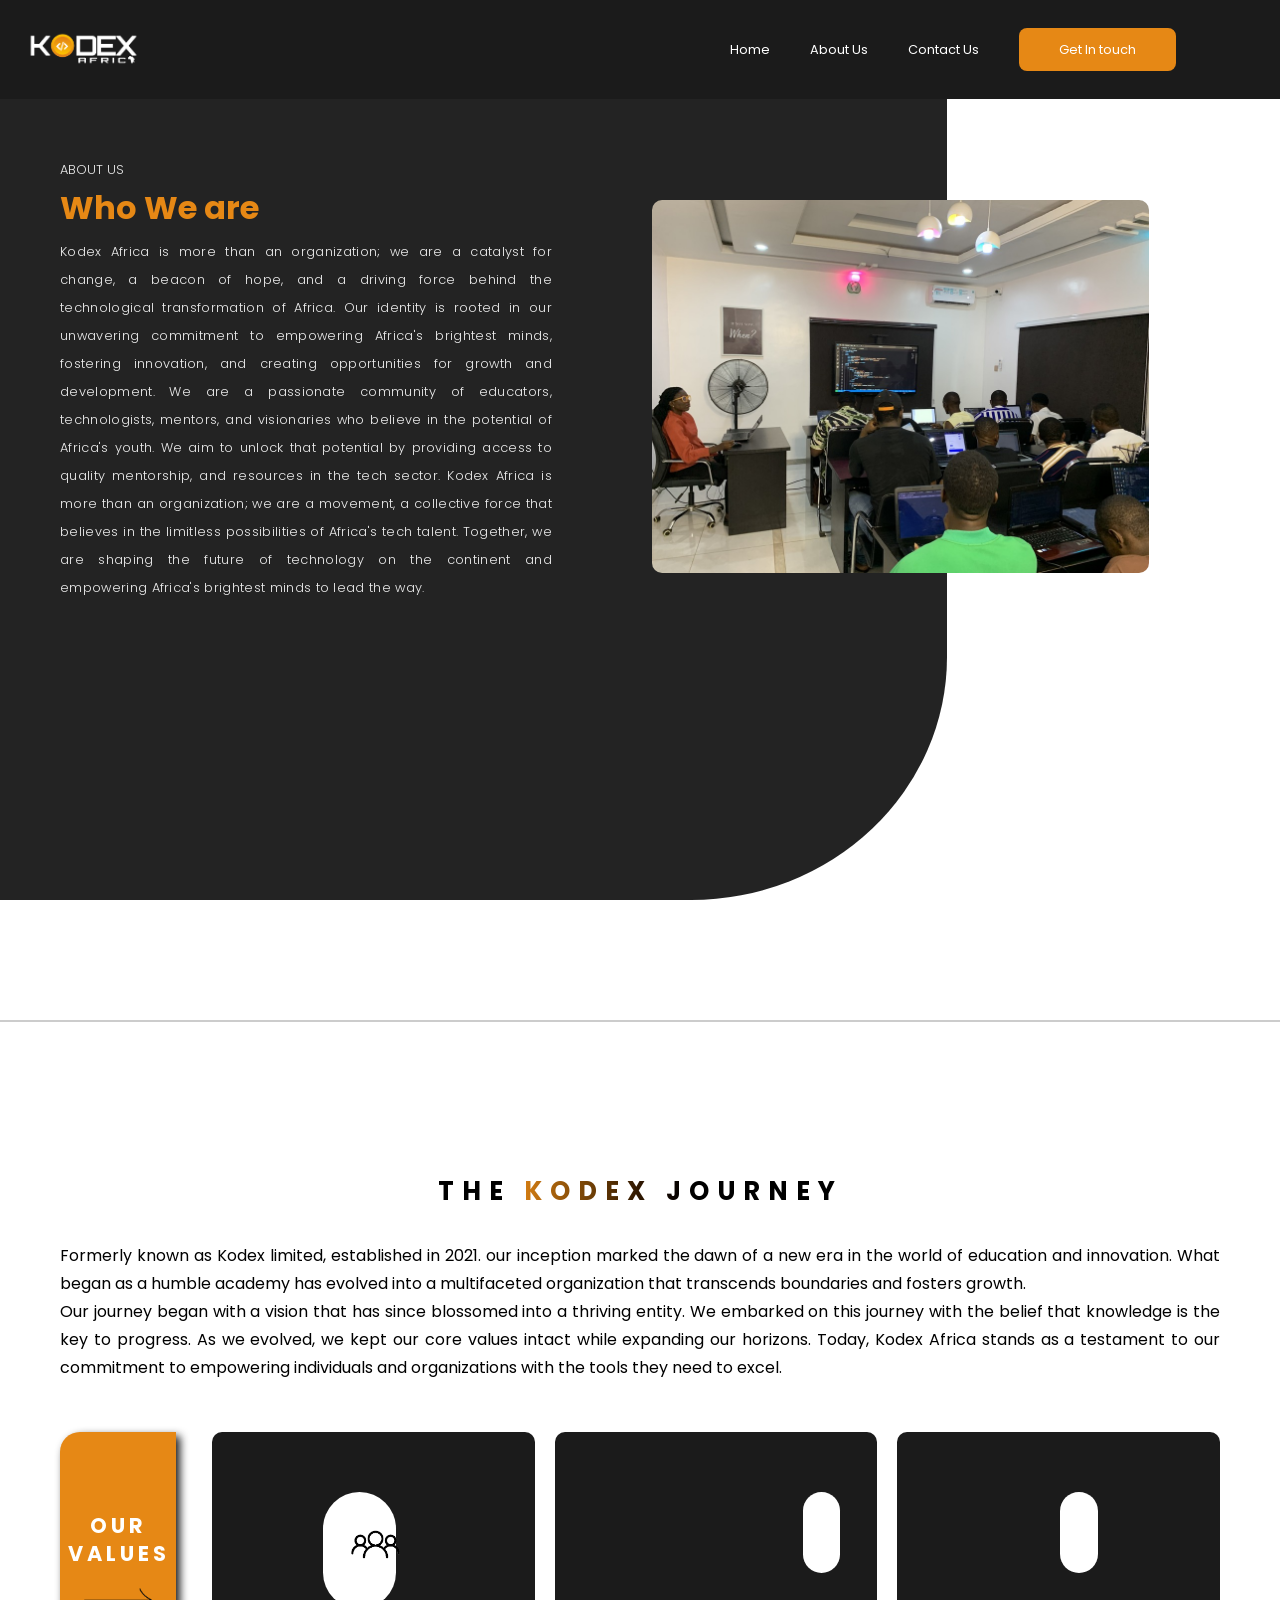
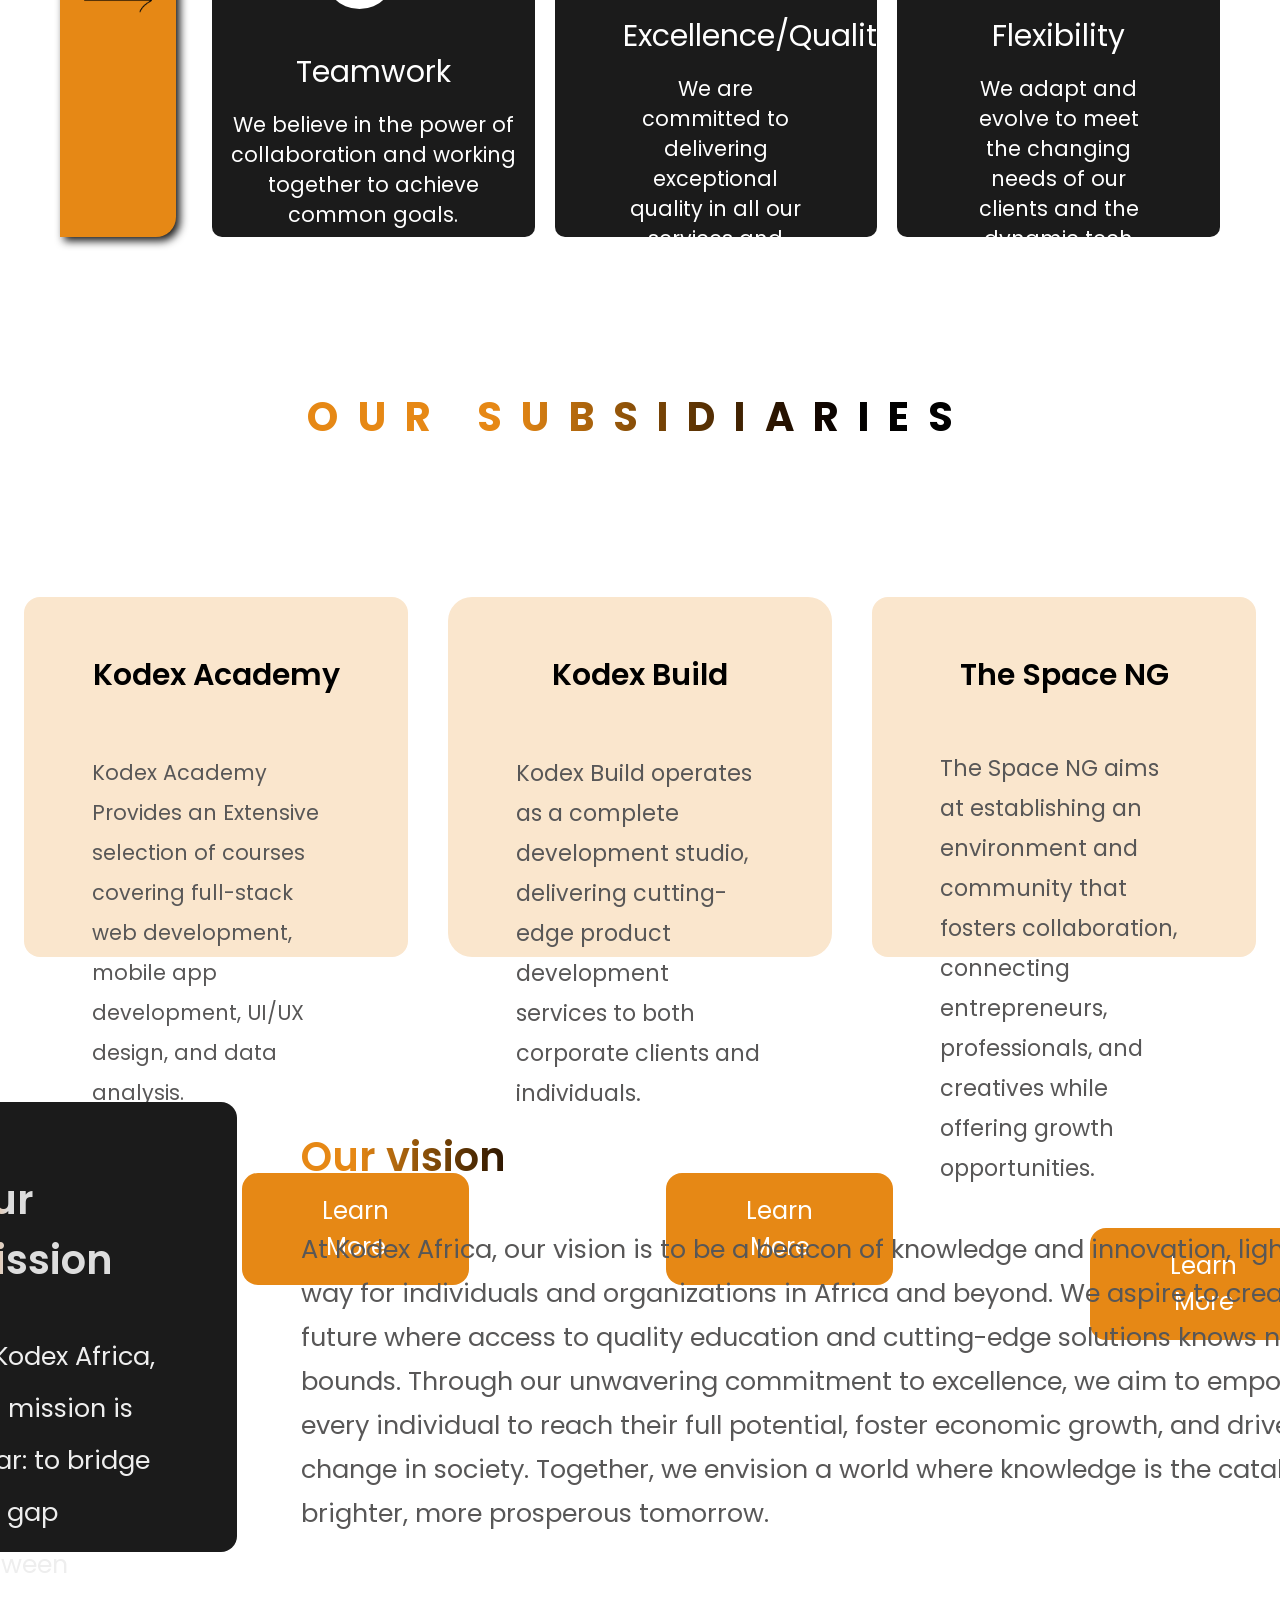
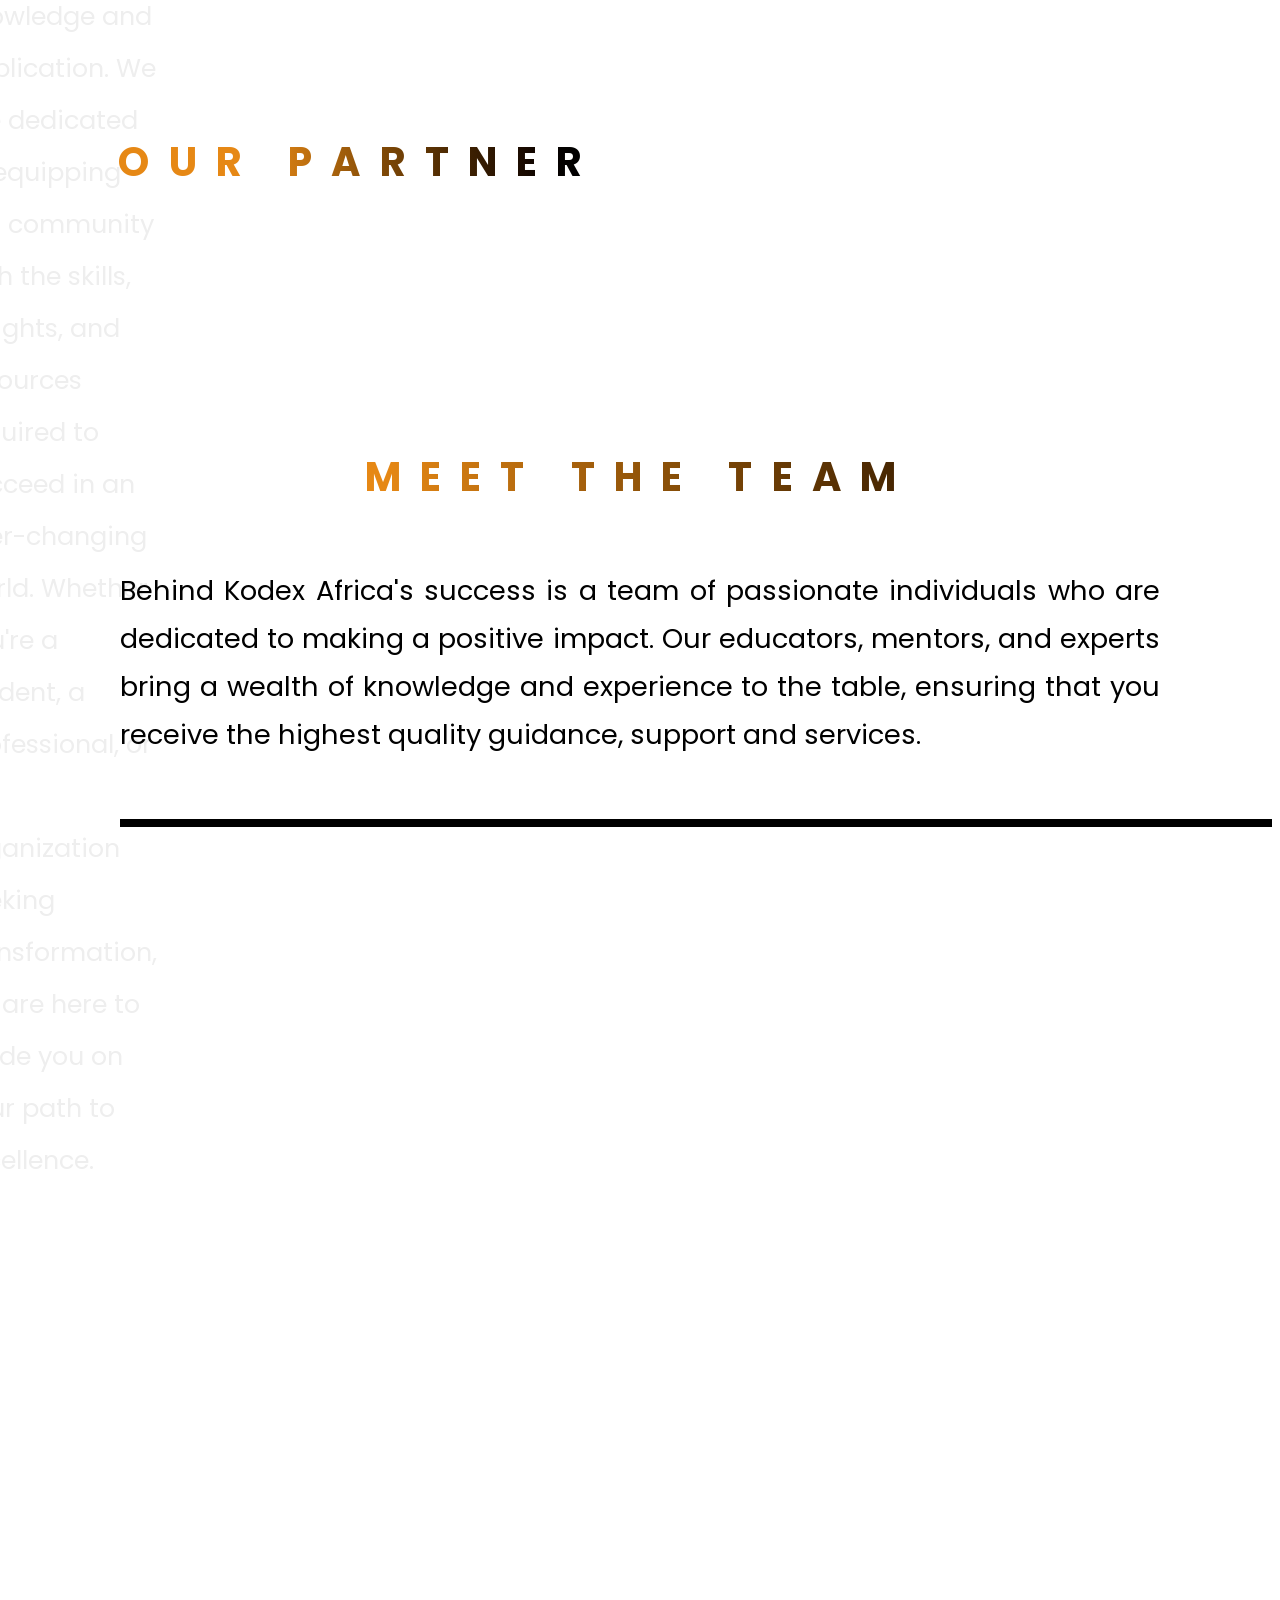
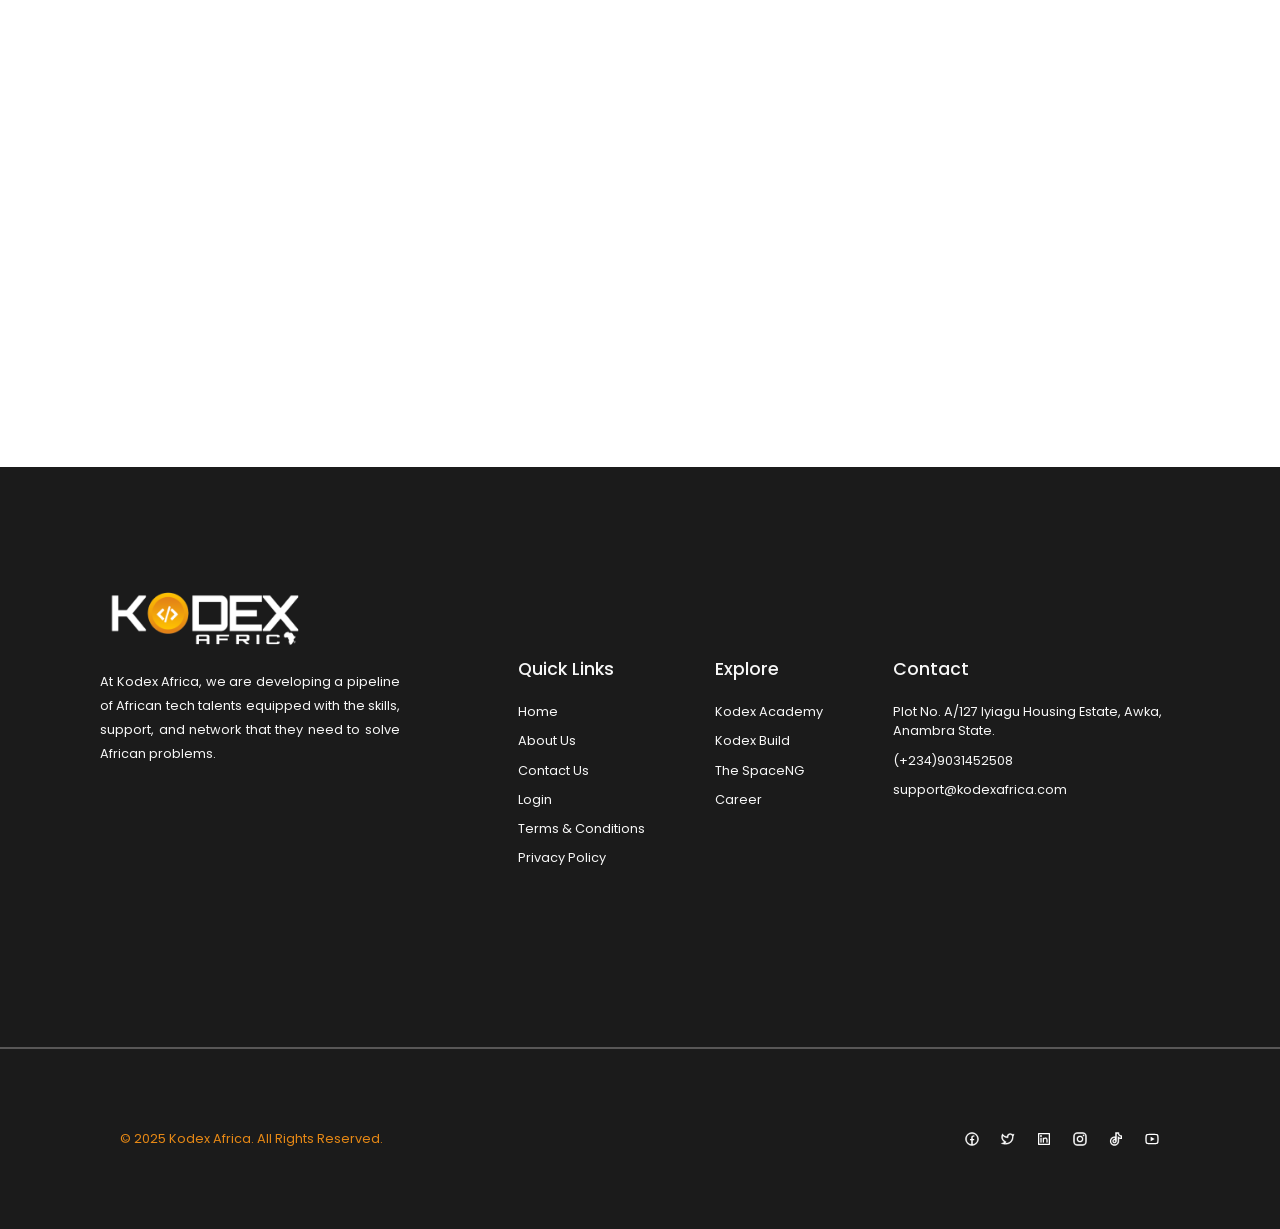
==== src/Aboutus.html @ 0170c1be "updated home page" ====
<!DOCTYPE html>
<html lang="en">
<head>
    <meta charset="UTF-8">
    <meta name="viewport" content="width=device-width, initial-scale=1.0">
    <title>Kodex Africa</title>
     <link href="./output.css" rel="stylesheet" />
    <link
      rel="shortcut icon"
      href="/src/img/kodexafricaLogo2.png"
      type="image/x-icon" />

        <link rel="stylesheet" href="https://unpkg.com/aos@next/dist/aos.css" />
</head>
<body class="m-0  p-0 box-border overflow-x-hidden sm:m-0  sm:p-0 sm:box-border sm:overflow-x-hidden">
      <header class="bg-[#1b1b1b]  w-full py-4  left-0 z-1000 fixed top-0 sm:bg-[#1b1b1b] sm:w-full sm:py-5   sm:fixed sm:top-0 sm:left-0 sm:z-1000">
      <nav class="flex justify-between items-center py-5 px-5 sm:flex sm:justify-between sm:px-6 sm:py-2 sm:items-center">
        <div>
          <a href="input.html">
            <img class=" w-[120px] !sm:w-[200px]" src="/src/img/kodexafricaLogo.png.png" alt="" />
          </a>
        </div>

         <div class="[filter:invert(100%)] sm:hidden">
            <img class="w-10" src="/src/img/align-justify.svg" alt="">
         </div>


        <div
          class="hidden sm:flex sm:justify-center sm:items-center sm:gap-10 sm:text-[0.8rem] sm:text-[#ffffff] sm:px-20 sm:font-Poppins">
          <a href="index.html">Home</a>
          <a href="Aboutus.html">About Us</a>
          <a href="Contactus.html">Contact Us</a>

          <div>
            <a href="#">
              <button class="hover:cursor-pointer hover:bg-[#1b1b1b] sm:border-none sm:px-10 sm:py-3 sm:rounded-[8px] sm:bg-[#e68815]">
                Get In touch
              </button>
            </a>
          </div>
        </div>
      </nav>
    </header>


    <main class="relative bg-[#1b1b1bf5]  w-full h-[92vh]  mt-[300px] sm:mt-0 sm:flex-none sm:w-[74%] sm:h-[100vh] rounded-br-[23%]  sm:bg-[#1b1b1bf5] sm:rounded-br-[27%] sm:relative">

      
            <div class=" absolute top-35 px-3 sm:px-15 sm:absolute sm:top-40 sm:bg-none sm:max-w-none sm:rounded-br-none">
                <div class="">
                    <h4 class="font-Poppins text-[0.8rem] font-light text-[#EEEEEE] sm:font-Poppins sm:text-[0.8rem] sm:text-[#EEEEEE]">ABOUT US</h4>
                </div>

                <div class="sm:mt-2">
                    <h2 class="font-Poppins  text-2xl font-bold text-[#E68815] sm:font-Poppins sm:text-[2rem] sm:font-bold sm:text-[#E68815]">Who We are</h2>
                </div>

                <div class="mt-5 pr-2  sm:mt-2 leading-6 w-0 sm:leading-7 sm:w-[500px]">
                    <p class="font-Poppins sm:tracking-wide text-[#EEEEEE]  font-light text-[0.8rem] sm:font-Poppins sm:text-[#EEEEEE] sm:text-justify sm:text-[0.8rem]">Kodex Africa is more than an organization; we are a catalyst for change, a beacon of hope, and a driving force behind the technological transformation of Africa. Our identity is rooted in our unwavering commitment to empowering Africa's brightest minds, fostering innovation, and creating opportunities for growth and development. We are a passionate community of educators, technologists, mentors, and visionaries who believe in the potential of Africa's youth. We aim to unlock that potential by providing access to quality mentorship, and resources in the tech sector. Kodex Africa is more than an organization; we are a movement, a collective force that believes in the limitless possibilities of Africa's tech talent. Together, we are shaping the future of technology on the continent and empowering Africa's brightest minds to lead the way.</p>
                </div>
            </div>

             <!-- <div "> -->
                <div class="relative px-3 bottom-[9rem] h-[35vh] w-[130%] sm:w-[55%] sm:h-[400px]    sm:mt-0 sm:absolute sm:left-[40rem] sm:top-50 ">
                    <img class=" rounded-3xl  sm:rounded-[10px] " src="/src/img/fourth_slide.jpeg.jpeg" alt="">
                </div>

             <!-- </div> -->
                
           
       

    </main>

    <div class="border-1 mt-12  border-[#CCCCCC] relative sm:border-1 sm:mt-30 sm:border-[#CCCCCC] sm:relative"></div>

    <div class="relative sm:relative">
        <div class="mt-5 sm:mt-[150px]">
            <h3 class="text-center text-[1rem] font-Poppins font-bold tracking-[0.4rem] bg-gradient-to-r from-[#000000] from-30% via-[#E68815] via-10% to-[#000000] bg-clip-text text-transparent to-55%  sm:text-center sm:text-[1.6rem] sm:font-Poppins sm:font-bold sm:tracking-[0.5rem] sm:bg-gradient-to-r sm:from-[#000000] sm:from-40% sm:via-[#E68815] sm:via-40% sm:to-[#000000] sm:to-55% sm:bg-clip-text sm:text-transparent">THE KODEX JOURNEY</h3>
        </div>

        <div class="mt-10 px-5 font-Poppins text-[0.85rem] leading-6 sm:font-Poppins sm:text-[1rem] sm:text-justify sm:px-15 sm:mt-8 sm:leading-7">
            <p>Formerly known as Kodex limited, established in 2021. our inception marked the dawn of a new era in the world of education and innovation. What began as a humble academy has evolved into a multifaceted organization that transcends boundaries and fosters growth.</p>
            <p>Our journey began with a vision that has since blossomed into a thriving entity. We embarked on this journey with the belief that knowledge is the key to progress. As we evolved, we kept our core values intact while expanding our horizons. Today, Kodex Africa stands as a testament to our commitment to empowering individuals and organizations with the tools they need to excel.</p>
        </div>

        <div class="mt-[40px] sm:mt-[50px]">
            <div class="sm:flex sm:px-15 sm:gap-9">
                <div class="w-[300px] ml-10 h-15 rounded-br-[20px] rounded-tl-[20px] shadow-[4px_4px_8px_0_rgba(0,0,0,0.9)] bg-[#E68815] sm:ml-0 sm:w-[10%] sm:h-[45vh]  sm:rounded-br-[20px] sm:rounded-tl-[20px] sm:bg-[#E68815] ">
            <h2 class="font-Poppins text-[1.2rem] text-[#ffffff] text-center font-semibold py-4 tracking-[5px] sm:font-Poppins sm:text-[1.3rem] sm:text-[#ffffff] sm:font-bold sm:px-2 sm:py-20 sm:tracking-[4px] sm:text-center sm:leading-7">OUR VALUES</h2>

            <div class="hidden sm:block sm:h-7  sm:w-29 sm:mt-[-60px]">
                <img class=" sm:px-6  " src="/src/img/Arrow.png.png" alt="">
            </div>
            </div>

             <div class="flex flex-col justify-center items-center mt-10 gap-10 sm:mt-0 sm:flex sm:flex-row sm:gap-5 ">
          <div class="w-[85%] h-[35vh] border-none rounded-2xl bg-[#1b1b1b]  sm:w-[32%] py-6 px-10 sm:h-[45vh] sm:border-none sm:rounded-[10px] sm:bg-[#1b1b1b] sm:py-10 sm:px-4">

            <div class="border-none w-[25%] h-[8vh] rounded-full ml-[95px]  bg-[#ffffff] sm:border-none sm:w-[25%] sm:h-[13vh] sm:rounded-full sm:bg-[#ffffff] ">
                <img src="/src/img/community-removebg-preview.png" alt="" class="w-[37px] py-2 ml-3 mt-[10px] sm:w-[65px] sm:py-5 sm:ml-5 sm:mt-[20px]">
            </div>

            <div>
                <h3 class="font-Poppins text-[1.2rem] mt-7 text-center sm:font-Poppins text-[#ffffff] sm:text-3xl sm:text-[#ffffff] sm:mt-[45px] sm:text-center">Teamwork</h3>
            </div>

            <div>
                <p class="font-Poppins text-[#ffffff] mt-3 text-[0.8rem] text-center sm:font-Poppins sm:text-[#ffffff] sm:text-[1.3rem] sm:mt-[20px] sm:leading-[30px] sm:text-center">We believe in the power of collaboration and working together to achieve common goals.</p>
            </div>

          </div>

          <div class="w-[85%] py-6 px-10 h-[35vh] border-none rounded-2xl bg-[#1b1b1b] sm:w-[32%] sm:h-[45vh] sm:border-none sm:rounded-[10px] sm:bg-[#1b1b1b]  sm:py-10 sm:px-17  ">

            <div class="border-none w-[25%] h-[8vh] rounded-full ml-[97px]  bg-[#ffffff] sm:border-none sm:w-[20%] sm:h-[9vh] sm:rounded-full sm:bg-[#ffffff] sm:ml-[180px]">
                 <img src="/img/security-removebg-preview.png" alt="" class="w-[28px] py-3.5 ml-4 mt-[10px] sm:w-[50px] sm:py-7 sm:ml-6.5 sm:mt-[20px]">
            </div>

            <div>
                <h3 class="font-Poppins text-[1.2rem] mt-7 text-center text-[#ffffff]  sm:font-Poppins sm:text-3xl sm:text-[#ffffff] sm:mt-[45px] sm:text-center">Excellence/Quality</h3>
            </div>

            <div>
                <p class="font-Poppins text-[#ffffff] mt-3 text-[0.8rem] text-center sm:font-Poppins sm:text-[#ffffff] sm:text-[1.3rem]  sm:mt-[20px] sm:leading-[30px] sm:text-center">We are committed to delivering exceptional quality in all our services and products.</p>
            </div>

          </div>

          <div class="w-[85%] h-[35vh] border-none rounded-2xl bg-[#1b1b1b] sm:w-[32%] sm:h-[45vh] py-6 px-10 sm:border-none sm:rounded-[10px] sm:bg-[#1b1b1b] sm:py-10 sm:px-17">

            <div class="border-none w-[25%] h-[8vh] rounded-full ml-[95px]  bg-[#ffffff] sm:border-none sm:w-[20%] sm:h-[9vh] sm:rounded-full sm:bg-[#ffffff] ">

                 <img src="/img/route3-removebg-preview.png" alt="" class="w-[37px] py-2 ml-3 mt-[10px] sm:w-[50px] sm:py-6 sm:ml-6  sm:mt-[20px]">

            </div>

             <div>
                <h3 class="font-Poppins text-[1.2rem] mt-7 text-center text-[#ffffff] sm:font-Poppins sm:text-3xl sm:text-[#ffffff] sm:mt-[45px] sm:text-center">Flexibility</h3>
            </div>

            <div>
                <p class="font-Poppins text-[#ffffff] mt-3 text-[0.8rem] text-center  sm:font-Poppins sm:text-[#ffffff] sm:text-[1.3rem] sm:mt-[20px] sm:leading-[30px] sm:text-center">We adapt and evolve to meet the changing needs of our clients and the dynamic tech industry</p>
            </div>



        
          </div>
        </div>


           </div>

           
                
            </div>
           
        </div>
        
    <div class=" mt-20 border-[#CCCCCC] border-2 relative sm:border-none sm:mt-35 sm:border-[#CCCCCC] sm:relative"></div>

    <div class="relative w-full h-[160vh] sm:relative sm:w-full sm:h-[75vh]">
        <div class="mt-[90px] sm:mt-[150px]">
            <h3 class="text-center text-[1.3rem] font-Poppins font-bold tracking-[0.4rem] bg-gradient-to-r from-[#E68815] from-40%  to-[#000000] to-70% bg-clip-text text-transparent sm:text-center sm:text-[2.5rem] sm:font-Poppins sm:font-bold sm:tracking-[1.2rem] sm:bg-gradient-to-r sm:from-[#E68815] sm:from-40%  sm:to-[#000000] sm:to-70% sm:bg-clip-text sm:text-transparent">OUR SUBSIDIARIES</h3>

        </div>

        <div>
             <div class="flex flex-col justify-center items-center gap-10 sm:flex sm:flex-row sm:gap-10 sm:justify-center sm:items-center sm:mt-[150px]">
          <div class="bg-[#FAE6CD]  w-[90%] border-none h-[40vh] px-8 py-7 rounded-2xl mt-20 sm:mt-0 sm:w-[30%] sm:h-[40vh] sm:border-none sm:rounded-2xl sm:bg-[#FAE6CD] sm:py-10 sm:px-17">

            <div class="sm:mt-[20px]">
                <h2 class="text-center font-Poppins text-[1.3rem] font-semibold sm:text-center sm:font-Poppins sm:text-3xl sm:font-semibold">Kodex Academy</h2>

            </div>

            <div class="mt-6 sm:mt-[60px]">
                <p class="font-Poppins leading-[1.5rem] text-[0.9rem] font-medium sm:font-normal text-[#585757] sm:text-[1.3rem] sm:font-Poppins sm:text-[#585757] sm:leading-[2.5rem]">Kodex Academy Provides an Extensive selection of courses covering full-stack web development, mobile app development, UI/UX design, and data analysis.</p>
            </div>

            <div class="mt-4 ml-[70px] sm:mt-[60px] sm:ml-[150px]">
                <a href="">
                    <button class="hover:cursor-pointer hover:bg-[#1b1b1b] border-none px-10 py-3 rounded-[10px] bg-[#e68815] text-[#ffffff] font-Poppins text-[0.9rem] sm:border-none sm:px-20 sm:py-5 sm:rounded-2xl sm:bg-[#e68815] sm:font-Poppins sm:text-[#ffffff] sm:text-[1.5rem]">Learn More</button>

                </a>
                
            </div>

          </div>

          <div class="bg-[#FAE6CD]  w-[90%] border-none h-[40vh] rounded-2xl sm:w-[30%] sm:h-[40vh] px-8 py-7 sm:rounded-3xl sm:bg-[#FAE6CD]  sm:py-10 sm:px-17  ">
            
             <div class="sm:mt-[20px]">
                <h2 class="text-center font-Poppins text-[1.3rem] font-semibold  sm:text-center sm:font-Poppins sm:text-3xl sm:font-semibold">Kodex Build</h2>

            </div>

            <div class="mt-6 sm:mt-[60px]">
                <p class="font-Poppins leading-[1.5rem] text-[0.9rem] sm:font-normal font-medium text-[#585757] sm:text-[1.4rem] sm:font-Poppins sm:text-[#585757] sm:leading-[2.5rem]">Kodex Build operates as a complete development studio, delivering cutting-edge product development services to both corporate clients and individuals.</p>
            </div>

            <div class="mt-4 ml-[70px] sm:mt-[60px] sm:ml-[150px]">
                <a href="">
                    <button class="hover:cursor-pointer hover:bg-[#1b1b1b] border-none px-10 py-3 rounded-[10px] bg-[#e68815] text-[#ffffff] font-Poppins text-[0.9rem] sm:border-none sm:px-20 sm:py-5 sm:rounded-2xl sm:bg-[#e68815] sm:font-Poppins sm:text-[#ffffff] sm:text-[1.5rem]">Learn More</button>

                </a>
                
            </div>


           

          </div>

          <div class="bg-[#FAE6CD]  w-[90%] border-none h-[40vh] px-8 py-7  rounded-2xl sm:w-[30%] sm:h-[40vh]  sm:rounded-2xl sm:bg-[#FAE6CD] sm:py-10 sm:px-17">

            <div class="sm:mt-[20px]">
                <h2 class="text-center font-Poppins text-[1.3rem] font-semibold  sm:text-center sm:font-Poppins sm:text-3xl sm:font-semibold">The Space NG</h2>

            </div>

            <div class="mt-6 sm:mt-[55px]">
                <p class="font-Poppins leading-[1.35rem] text-[0.9rem] font-medium sm:font-normal text-[#585757] sm:text-[1.4rem] sm:font-Poppins sm:text-[#585757] sm:leading-[2.5rem]">The Space NG aims at establishing an environment and community that fosters collaboration, connecting entrepreneurs, professionals, and creatives while offering growth opportunities.</p>
            </div>

            <div class="mt-2.5 ml-[70px]  sm:mt-[40px] sm:ml-[150px]">
                <a href="">
                    <button class="hover:cursor-pointer hover:bg-[#1b1b1b] border-none px-10 py-3 rounded-[10px] bg-[#e68815] text-[#ffffff] font-Poppins text-[0.9rem]  sm:border-none sm:px-20 sm:py-5 sm:rounded-2xl sm:bg-[#e68815] sm:font-Poppins sm:text-[#ffffff] sm:text-[1.5rem]">Learn More</button>

                </a>
                
            </div>

           

        
          </div>
        </div>

        </div>
    </div>


    <div class="relative w-full h-[145vh]  sm:relative sm:w-full sm:h-[70vh]">
        <div class="flex flex-col-reverse justify-center items-center gap-10 sm:flex-row sm:flex sm:gap-16 sm:mt-[40px] sm:px-20">
            <div class="w-[90%] h-[50vh] bg-[#1b1b1b] px-7 py-8 rounded-2xl sm:w-[48%] sm:h-[50vh]  sm:bg-[#1b1b1b] sm:rounded-2xl sm:px-20 sm:py-17">
                <div class="">
                    <h3 class="text-[1.5rem] font-Poppins font-semibold sm:text-[2.5rem] sm:font-Poppins sm:font-semibold bg-gradient-to-l from-[#DDDDDD] from-75% via-[#E68815] via-95% to-[#E68815] to-40% bg-clip-text text-transparent sm:bg-gradient-to-l sm:from-[#DDDDDD] sm:from-75%  sm:via-[#E68815] sm:via-95% sm:to-[#E68815] sm:to-40% sm:bg-clip-text sm:text-transparent">Our Mission</h3>
                </div>

                <div class="mt-5 sm:mt-10">
                    <p class="font-Poppins text-[#EEEEEE] text-[0.9rem] leading-6 sm:font-Poppins sm:text-[#EEEEEE] sm:text-[1.6rem] sm:leading-13">At Kodex Africa, our mission is clear: to bridge the gap between knowledge and application. We are dedicated to equipping our community with the skills, insights, and resources required to succeed in an ever-changing world. Whether you're a student, a professional, or an organization seeking transformation, we are here to guide you on your path to excellence.</p>
                </div>

            </div>

            <div class="px-8 sm:px-0 sm:mt-2">
                <div>
                    <h3 class="text-[1.7rem] font-Poppins font-semibold bg-gradient-to-l from-[#000000] from-75%  via-[#E68815] via-95% to-[#E68815] to-40% bg-clip-text text-transparent  sm:text-[2.5rem] sm:font-Poppins sm:font-semibold sm:bg-gradient-to-l sm:from-[#000000] sm:from-75%  sm:via-[#E68815] sm:via-95% sm:to-[#E68815] sm:to-40% sm:bg-clip-text sm:text-transparent">Our vision</h3>
                </div>

                <div class="mt-5 sm:w-[1100px] sm:mt-10">
                    <p class="font-Poppins text-[#585757] text-[1rem] leading-8 sm:font-Poppins sm:text-[#585757] sm:text-[1.6rem] sm:leading-11">At Kodex Africa, our vision is to be a beacon of knowledge and innovation, lighting the way for individuals and organizations in Africa and beyond. We aspire to create a future where access to quality education and cutting-edge solutions knows no bounds. Through our unwavering commitment to excellence, we aim to empower every individual to reach their full potential, foster economic growth, and drive positive change in society. Together, we envision a world where knowledge is the catalyst for a brighter, more prosperous tomorrow.</p>
                </div>
            </div>
        </div>
    </div>

    <div class="w-full h-[30vh] sm:w-full sm:h-[35vh]">
        <div class="sm:flex sm:justify-center sm:items-center sm:gap-50">
            <div>
                <h3 class="text-center text-[1.5rem]  font-semibold font-Poppins bg-gradient-to-r from-[#E68815] from-30%  to-[#000000] to-100% bg-clip-text text-transparent sm:text-center sm:text-[2.5rem] sm:font-Poppins sm:font-bold sm:tracking-[1.2rem] sm:bg-gradient-to-r sm:from-[#E68815] sm:from-30%  sm:to-[#000000] sm:to-100% sm:bg-clip-text sm:text-transparent">OUR PARTNER</h3>
            </div>

            <div>
                <img class="hidden sm:block sm:w-40" src="/img/Arrow.png.png" alt="">
            </div>

            <div class="mt-7 ml-25 sm:ml-0 sm:mt-0">
                <img class="w-40 sm:w-[95%]" src="/img/fi-lagos.jpg.jpg" alt="">
            </div>
        </div>
    </div>


    <div class="w-full h-[30vh] relative sm:w-full sm:h-[170vh] sm:relative">
        <div>
            <h3 class="text-center text-[1.2rem] font-Poppins font-bold tracking-[0.5rem] bg-gradient-to-r from-[#E68815] from-30%  to-[#000000] to-100% bg-clip-text text-transparent  sm:text-center sm:text-[2.5rem] sm:font-Poppins sm:font-bold sm:tracking-[1.2rem] sm:bg-gradient-to-r sm:from-[#E68815] sm:from-30%  sm:to-[#000000] sm:to-100% sm:bg-clip-text sm:text-transparent">MEET THE TEAM</h3>
        </div>
        
        <div class="px-7 mt-6 leading-6 sm:px-30 sm:mt-15 sm:leading-12">
            <p class="font-Poppins text-[1rem]  sm:font-Poppins sm:text-[1.7rem] sm:text-justify ">Behind Kodex Africa's success is a team of passionate individuals who are dedicated to making a positive impact. Our educators, mentors, and experts bring a wealth of knowledge and experience to the table, ensuring that you receive the highest quality guidance, support and services.</p>
        </div>


        <div class="mt-6 border-4 w-[90%] ml-5 sm:border-4 sm:w-[90%] sm:ml-30 sm:mt-15">
            <img class=" sm:w-[170%]" src="/img/kodexTeam.JPG.JPG" alt="">
        </div>


    </div>



    <footer class="w-full  relative sm:mt-[90px] bg-[#1b1b1b] text-[#F7F7F7] sm:w-full  sm:bg-[#1b1b1b] sm:relative  sm:text-[#F7F7F7] ">
        <div class="pt-[100px] px-8  sm:pt-[120px] sm:px-0 sm:ml-[100px]">
             <div>
                <img class="w-[50%] sm:w-[18%]" src="/src/img/kodexafricaLogo.png.png" alt="">
               </div>

               <div class="w-[299px] mt-3 sm:w-[300px] sm:mt-[15px]">
                <p class="font-Poppins text-[0.75rem] text-justify sm:font-Poppins sm:text-[0.8rem] sm:text-justify sm:leading-6">At Kodex Africa, we are developing a pipeline of African tech talents equipped with the skills, support, and network that they need to solve African problems.</p>
               </div>

        </div>
             

        <div class="mt-5 px-8 sm:flex sm:justify-center sm:mt-[-110px] sm:px-0 sm:gap-[70px] sm:ml-[400px]">
            
            <div>
                <div>
                    <h2 class="font-Poppins text-[1.1rem] font-medium sm:font-medium sm:font-Poppins sm:text-[1.1rem]">Quick Links</h2>
                </div>

                <div class="flex flex-col font-Poppins gap-2 text-[0.8rem] mt-2 sm:font-Poppins sm:flex sm:flex-col sm:gap-[10px] sm:text-[0.8rem] sm:mt-[20px]">
                    <a href="#">Home</a>
                    <a href="">About Us</a>
                    <a href="">Contact Us</a>
                    <a href="">Login</a>
                    <a href="">Terms & Conditions</a>
                    <a href="">Privacy Policy</a>
                </div>


            </div>

            <div>
                <div class="mt-5 sm:mt-0">
                    <h2 class="font-Poppins text-[1.1rem] font-medium sm:font-Poppins sm:text-[1.1rem]">Explore</h2>
                </div>

                <div class="flex flex-col font-Poppins gap-2 text-[0.8rem]  mt-2 sm:font-Poppins sm:flex sm:flex-col sm:gap-[10px] sm:text-[0.8rem] sm:mt-[20px]">
                    <a href="">Kodex Academy</a>
                    <a href="">Kodex Build</a>
                    <a href="">The SpaceNG</a>
                    <a href="">Career</a>
                </div>
            </div>

            <div>
                <div class="mt-5 sm:mt-0">
                    <h2 class="font-Poppins text-[1.1rem] font-medium sm:font-Poppins sm:text-[1.1rem]">Contact</h2>
                </div>


                <div class="flex flex-col font-Poppins gap-2 text-[0.8rem]  mt-2 sm:font-Poppins sm:flex sm:flex-col sm:gap-[10px] sm:text-[0.8rem] sm:mt-[20px]">
                    <p class="sm:font-Poppins">Plot No. A/127 Iyiagu Housing Estate, Awka,<br> Anambra State.</p>
                    <a href="">(+234)9031452508</a>
                    <a href="">support@kodexafrica.com</a>
                </div>
            </div>
        </div>

        <div class="w-full border-1 mt-13 border-[#585757]  sm:w-full sm:border-1 sm:mt-[180px] "></div>

        <div class="flex flex-col-reverse items-center py-15 gap-6 sm:flex sm:justify-between sm:flex-row sm:py-20 sm:px-30 sm:gap-0">
            <div>
                <div>
                   <p class="font-Poppins text-[0.7rem] text-[#E68815] sm:font-Poppins sm:text-[0.8rem] sm:text-[#E68815]">© 2025 Kodex Africa. All Rights Reserved.</p>
                </div>
            </div>

            <div>
                <div class="flex flex-row [filter:invert(100%)] gap-5 sm:flex sm:flex-row sm:[filter:invert(100%)] sm:gap-5">
                    <a href="">
                        <img class="w-4 sm:w-4" src="/src/img/facebook-circle-line.png" alt="">
                    </a>
                    <a href="">
                        <img class="w-4 sm:w-4" src="/src/img/twitter-line.png" alt="">
                    </a>
                    <a href="">
                        <img class="w-4 sm:w-4" src="/src/img/linkedin-box-line.png" alt="">
                    </a>
                    <a href="">
                        <img class="w-4 sm:w-4" src="/src/img/instagram-line.png" alt="">
                    </a>
                    <a href="">
                        <img class="w-4 sm:w-4" src="/src/img/tiktok-line.png" alt="">
                    </a>

                     <a href="">
                        <img class="w-4 sm:w-4" src="/src/img/youtube-line.svg" alt="">
                    </a>
                </div>
            </div>
        </div>
        
    </footer>


     <script src="https://unpkg.com/aos@next/dist/aos.js"></script>
  <script>
    AOS.init();
  </script>

</body>
</html>
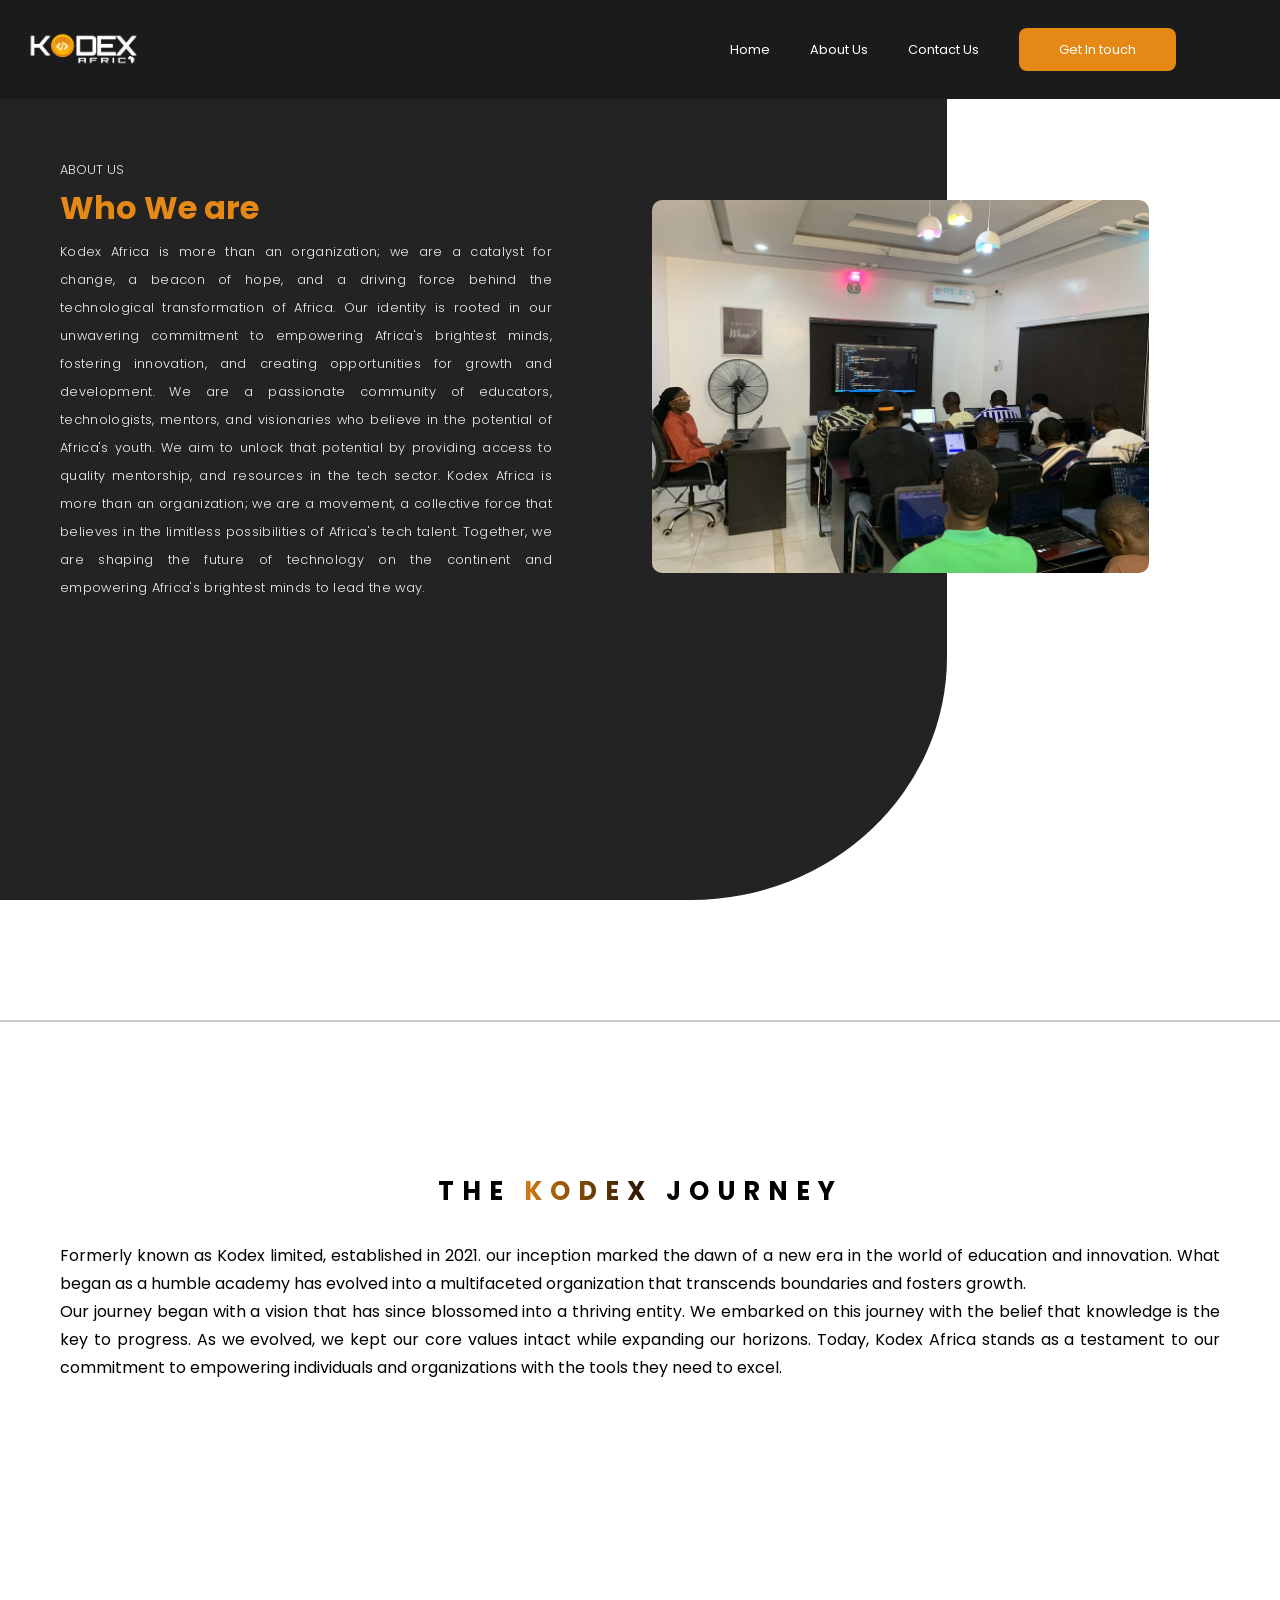
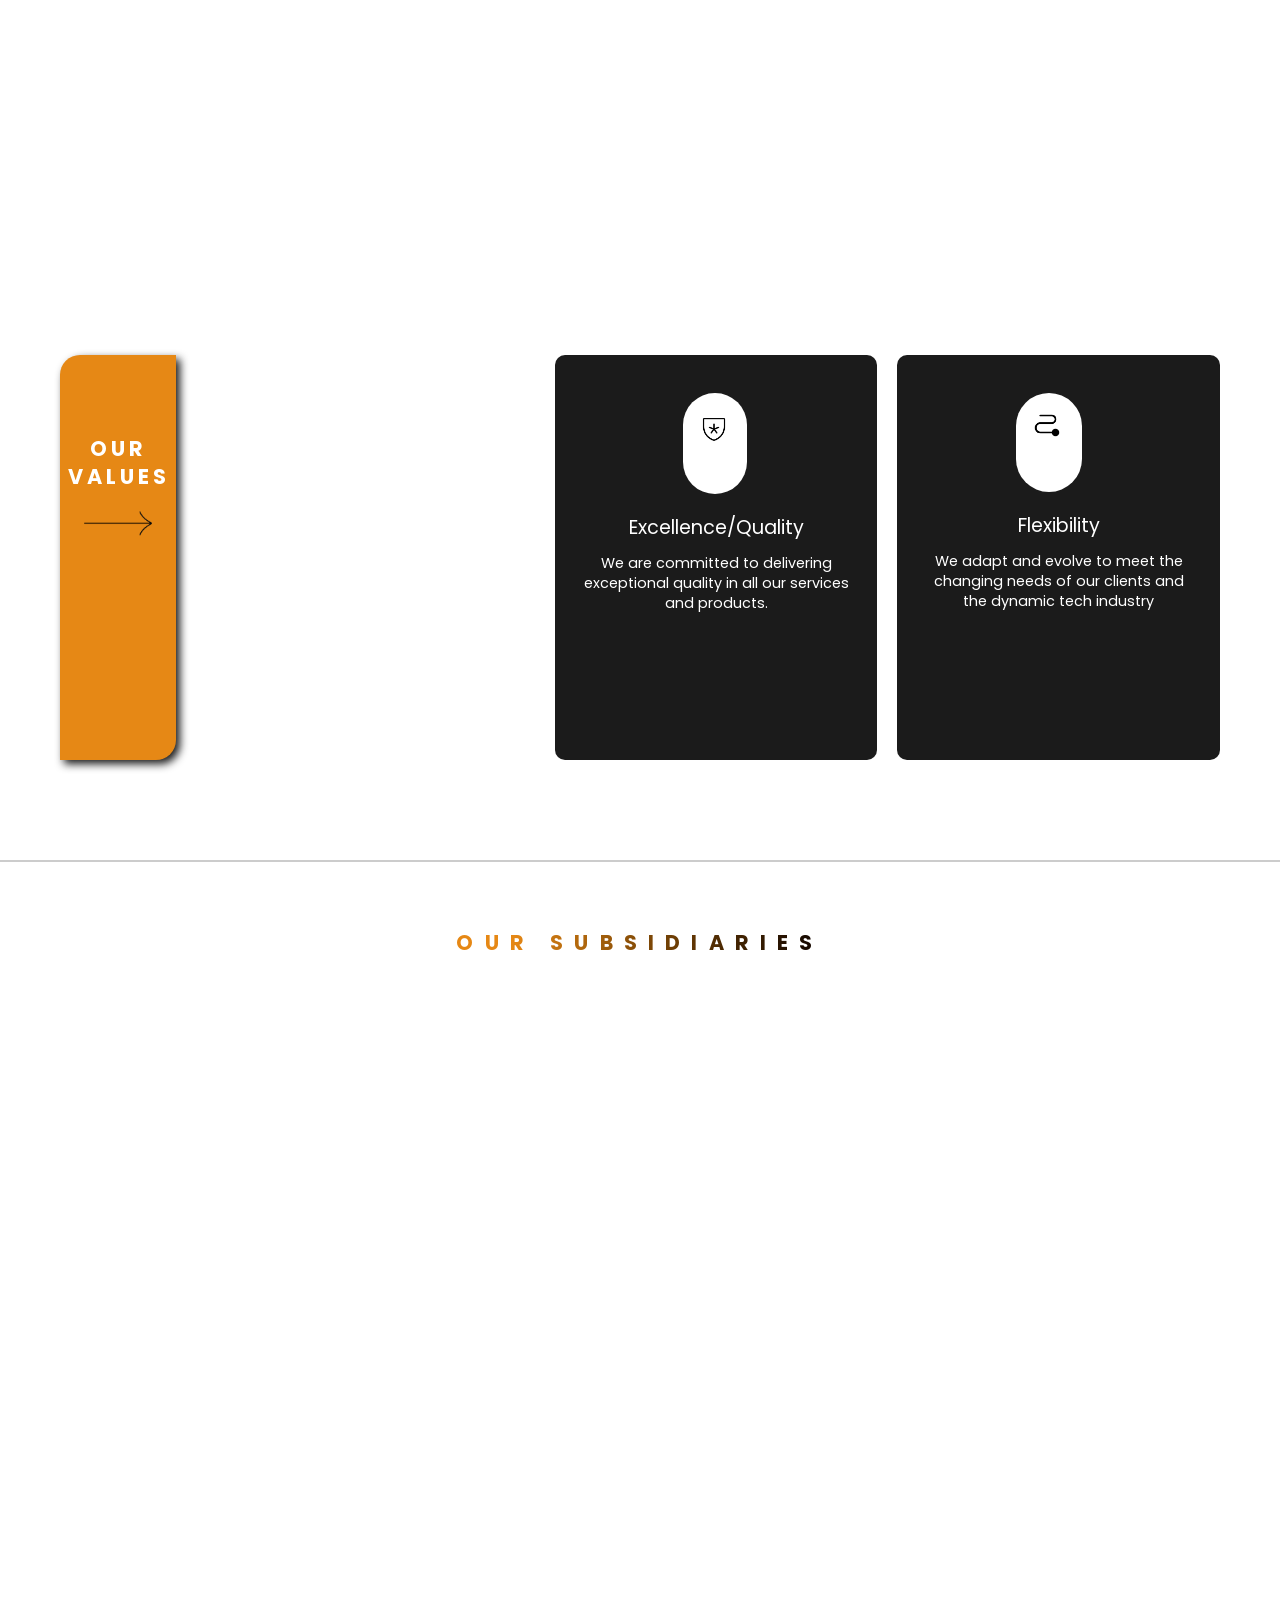
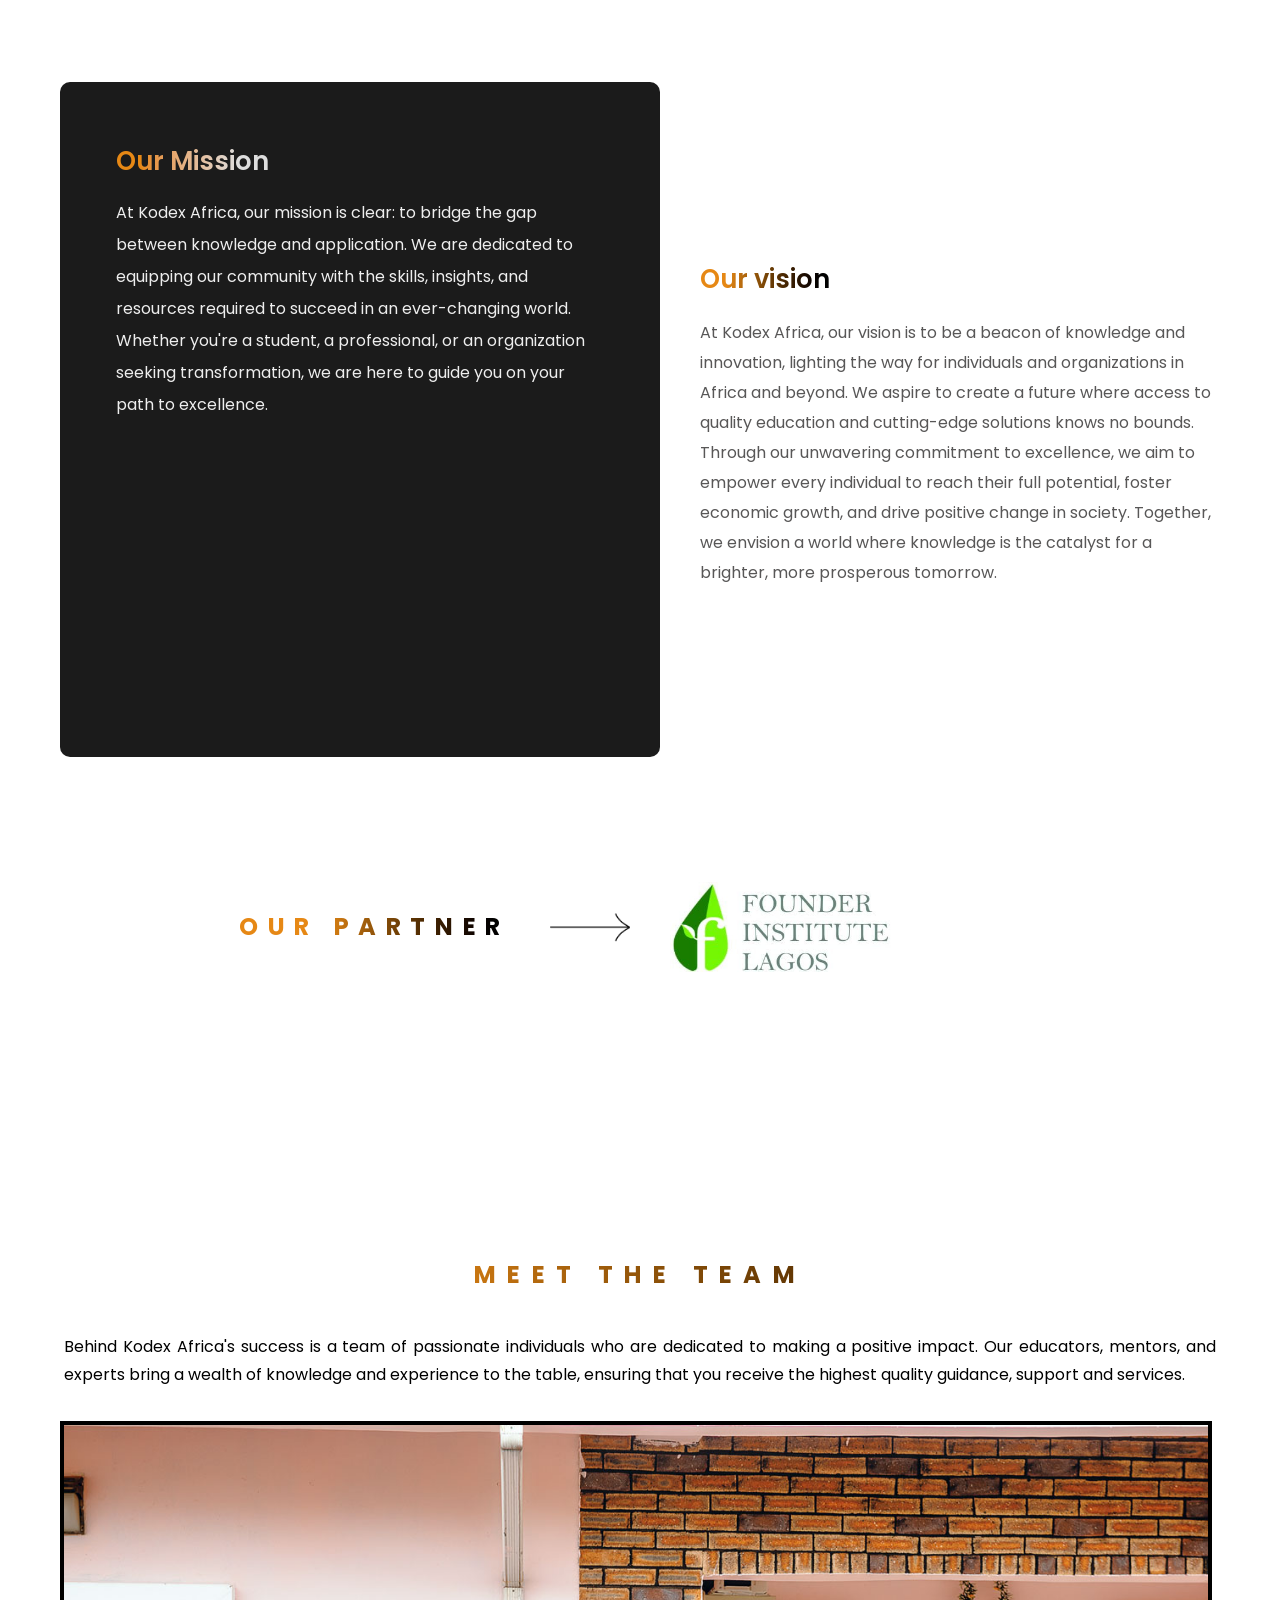
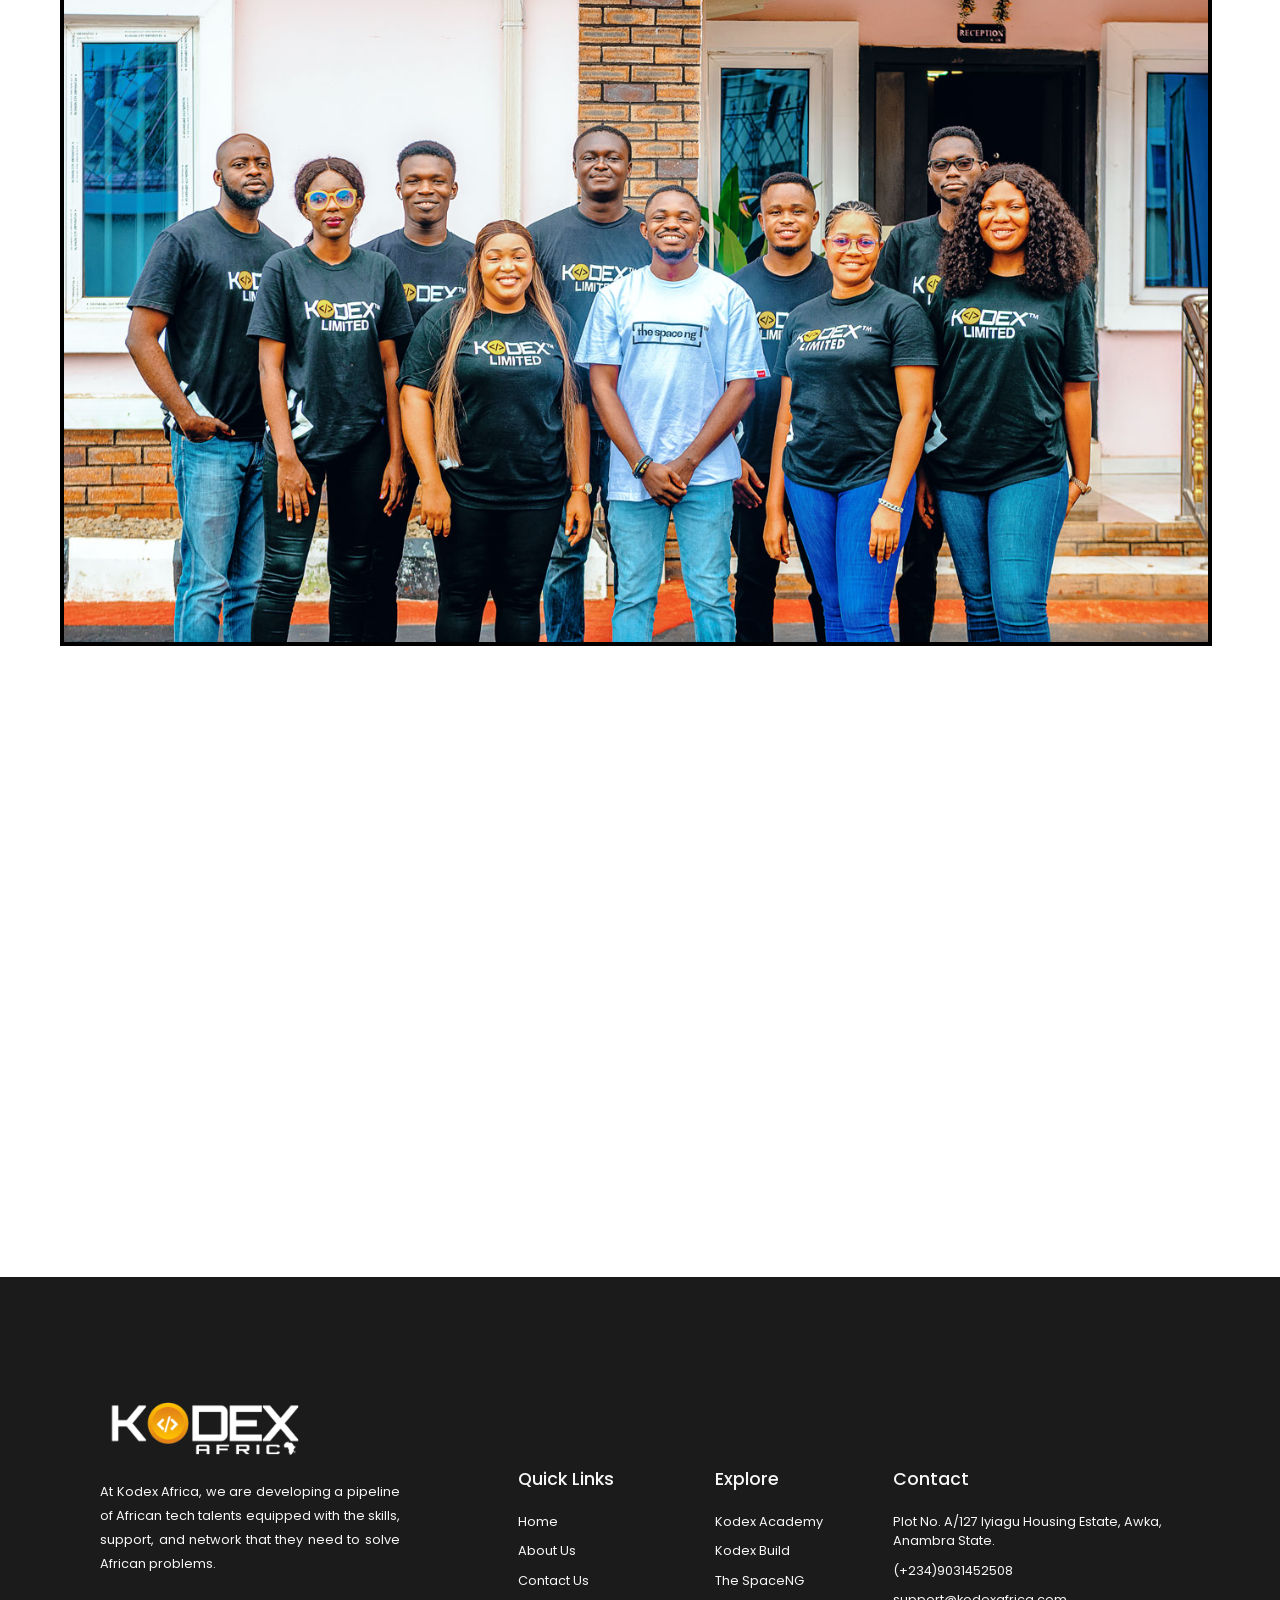
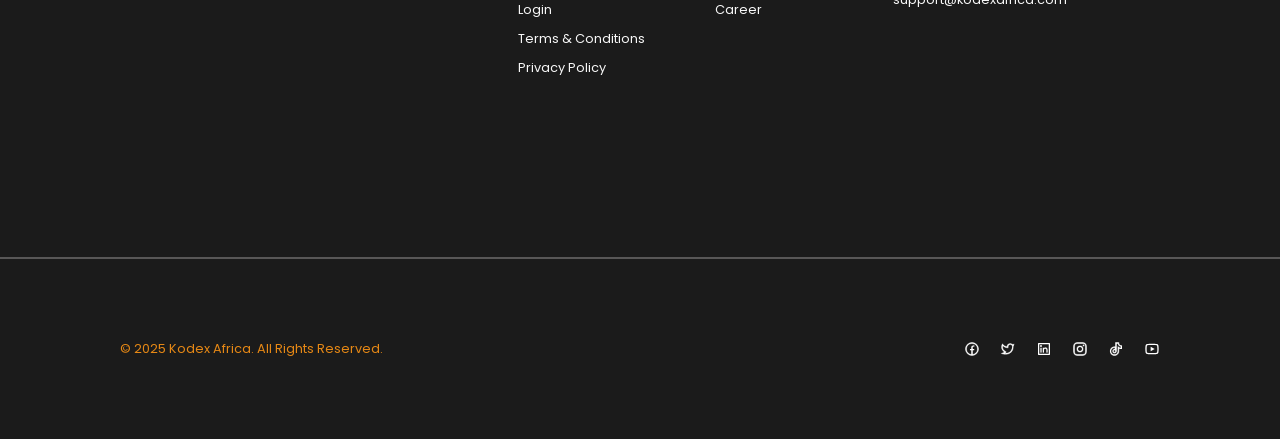
==== commit e5829bfb: "completed contact us page" ====
--- a/src/Aboutus.html
+++ b/src/Aboutus.html
@@ -62,7 +62,7 @@
             </div>
 
              <!-- <div "> -->
-                <div class="relative px-3 bottom-[9rem] h-[35vh] w-[130%] sm:w-[55%] sm:h-[400px]    sm:mt-0 sm:absolute sm:left-[40rem] sm:top-50 ">
+                <div  class="relative px-3 bottom-[9rem] h-[35vh] w-[130%] sm:w-[55%] sm:h-[400px]    sm:mt-0 sm:absolute sm:left-[40rem] sm:top-50 ">
                     <img class=" rounded-3xl  sm:rounded-[10px] " src="/src/img/fourth_slide.jpeg.jpeg" alt="">
                 </div>
 
@@ -80,12 +80,19 @@
             <h3 class="text-center text-[1rem] font-Poppins font-bold tracking-[0.4rem] bg-gradient-to-r from-[#000000] from-30% via-[#E68815] via-10% to-[#000000] bg-clip-text text-transparent to-55%  sm:text-center sm:text-[1.6rem] sm:font-Poppins sm:font-bold sm:tracking-[0.5rem] sm:bg-gradient-to-r sm:from-[#000000] sm:from-40% sm:via-[#E68815] sm:via-40% sm:to-[#000000] sm:to-55% sm:bg-clip-text sm:text-transparent">THE KODEX JOURNEY</h3>
         </div>
 
-        <div class="mt-10 px-5 font-Poppins text-[0.85rem] leading-6 sm:font-Poppins sm:text-[1rem] sm:text-justify sm:px-15 sm:mt-8 sm:leading-7">
+        <div data-aos="fade-up"  data-aos-easing="linear" data-aos-duration="500" class="mt-10 px-5 font-Poppins text-[0.85rem] leading-6 sm:font-Poppins sm:text-[1rem] sm:text-justify sm:px-15 sm:mt-8 sm:leading-7">
             <p>Formerly known as Kodex limited, established in 2021. our inception marked the dawn of a new era in the world of education and innovation. What began as a humble academy has evolved into a multifaceted organization that transcends boundaries and fosters growth.</p>
             <p>Our journey began with a vision that has since blossomed into a thriving entity. We embarked on this journey with the belief that knowledge is the key to progress. As we evolved, we kept our core values intact while expanding our horizons. Today, Kodex Africa stands as a testament to our commitment to empowering individuals and organizations with the tools they need to excel.</p>
         </div>
 
-        <div class="mt-[40px] sm:mt-[50px]">
+        <div class="sm:px-15 sm:mt-7 ">
+
+             <iframe  width="1160" height="505" src="https://www.youtube.com/embed/SYEcQDE7aEk?si=xm9PGamHz668kcmy" title="YouTube video player" frameborder="0" allow="accelerometer; autoplay; clipboard-write; encrypted-media; gyroscope; picture-in-picture; web-share" referrerpolicy="strict-origin-when-cross-origin " allowfullscreen></iframe>
+
+        </div>
+       
+
+        <div class="mt-[40px] sm:mt-[40px]">
             <div class="sm:flex sm:px-15 sm:gap-9">
                 <div class="w-[300px] ml-10 h-15 rounded-br-[20px] rounded-tl-[20px] shadow-[4px_4px_8px_0_rgba(0,0,0,0.9)] bg-[#E68815] sm:ml-0 sm:w-[10%] sm:h-[45vh]  sm:rounded-br-[20px] sm:rounded-tl-[20px] sm:bg-[#E68815] ">
             <h2 class="font-Poppins text-[1.2rem] text-[#ffffff] text-center font-semibold py-4 tracking-[5px] sm:font-Poppins sm:text-[1.3rem] sm:text-[#ffffff] sm:font-bold sm:px-2 sm:py-20 sm:tracking-[4px] sm:text-center sm:leading-7">OUR VALUES</h2>
@@ -96,58 +103,58 @@
             </div>
 
              <div class="flex flex-col justify-center items-center mt-10 gap-10 sm:mt-0 sm:flex sm:flex-row sm:gap-5 ">
-          <div class="w-[85%] h-[35vh] border-none rounded-2xl bg-[#1b1b1b]  sm:w-[32%] py-6 px-10 sm:h-[45vh] sm:border-none sm:rounded-[10px] sm:bg-[#1b1b1b] sm:py-10 sm:px-4">
-
-            <div class="border-none w-[25%] h-[8vh] rounded-full ml-[95px]  bg-[#ffffff] sm:border-none sm:w-[25%] sm:h-[13vh] sm:rounded-full sm:bg-[#ffffff] ">
-                <img src="/src/img/community-removebg-preview.png" alt="" class="w-[37px] py-2 ml-3 mt-[10px] sm:w-[65px] sm:py-5 sm:ml-5 sm:mt-[20px]">
-            </div>
-
-            <div>
-                <h3 class="font-Poppins text-[1.2rem] mt-7 text-center sm:font-Poppins text-[#ffffff] sm:text-3xl sm:text-[#ffffff] sm:mt-[45px] sm:text-center">Teamwork</h3>
-            </div>
-
-            <div>
-                <p class="font-Poppins text-[#ffffff] mt-3 text-[0.8rem] text-center sm:font-Poppins sm:text-[#ffffff] sm:text-[1.3rem] sm:mt-[20px] sm:leading-[30px] sm:text-center">We believe in the power of collaboration and working together to achieve common goals.</p>
-            </div>
-
-          </div>
-
-          <div class="w-[85%] py-6 px-10 h-[35vh] border-none rounded-2xl bg-[#1b1b1b] sm:w-[32%] sm:h-[45vh] sm:border-none sm:rounded-[10px] sm:bg-[#1b1b1b]  sm:py-10 sm:px-17  ">
-
-            <div class="border-none w-[25%] h-[8vh] rounded-full ml-[97px]  bg-[#ffffff] sm:border-none sm:w-[20%] sm:h-[9vh] sm:rounded-full sm:bg-[#ffffff] sm:ml-[180px]">
-                 <img src="/img/security-removebg-preview.png" alt="" class="w-[28px] py-3.5 ml-4 mt-[10px] sm:w-[50px] sm:py-7 sm:ml-6.5 sm:mt-[20px]">
-            </div>
-
-            <div>
-                <h3 class="font-Poppins text-[1.2rem] mt-7 text-center text-[#ffffff]  sm:font-Poppins sm:text-3xl sm:text-[#ffffff] sm:mt-[45px] sm:text-center">Excellence/Quality</h3>
-            </div>
-
-            <div>
-                <p class="font-Poppins text-[#ffffff] mt-3 text-[0.8rem] text-center sm:font-Poppins sm:text-[#ffffff] sm:text-[1.3rem]  sm:mt-[20px] sm:leading-[30px] sm:text-center">We are committed to delivering exceptional quality in all our services and products.</p>
-            </div>
-
-          </div>
-
-          <div class="w-[85%] h-[35vh] border-none rounded-2xl bg-[#1b1b1b] sm:w-[32%] sm:h-[45vh] py-6 px-10 sm:border-none sm:rounded-[10px] sm:bg-[#1b1b1b] sm:py-10 sm:px-17">
-
-            <div class="border-none w-[25%] h-[8vh] rounded-full ml-[95px]  bg-[#ffffff] sm:border-none sm:w-[20%] sm:h-[9vh] sm:rounded-full sm:bg-[#ffffff] ">
-
-                 <img src="/img/route3-removebg-preview.png" alt="" class="w-[37px] py-2 ml-3 mt-[10px] sm:w-[50px] sm:py-6 sm:ml-6  sm:mt-[20px]">
+          <div data-aos="flip-left"  data-aos-easing="linear" data-aos-duration="500" class="w-[85%] h-[35vh] border-none rounded-2xl bg-[#1b1b1b]  sm:w-[32.5%] py-6 px-10 sm:h-[45vh] sm:border-none sm:rounded-[10px] sm:bg-[#1b1b1b] sm:py-7 sm:px-6">
+
+            <div class="border-none w-[25%] h-[8vh] rounded-full ml-[95px] sm:ml-25  bg-[#ffffff] sm:border-none sm:w-[24%] sm:h-[11vh] sm:rounded-full sm:bg-[#ffffff] ">
+                <img src="/src/img/community-removebg-preview.png" alt="" class="w-[37px] py-2 ml-3 mt-[10px] sm:w-[42px] sm:py-3 sm:ml-2.5 sm:mt-[10px]">
+            </div>
+
+            <div>
+                <h3 class="font-Poppins text-[1.2rem] mt-7 text-center sm:font-Poppins text-[#ffffff] sm:text-[1.2rem] sm:text-[#ffffff] sm:mt-[20px] sm:text-center">Teamwork</h3>
+            </div>
+
+            <div>
+                <p class="font-Poppins text-[#ffffff] mt-3 text-[0.8rem] text-center sm:font-Poppins sm:text-[#ffffff] sm:text-[0.9rem] sm:mt-[10px] sm:leading-[20px] sm:text-center">We believe in the power of collaboration and working together to achieve common goals.</p>
+            </div>
+
+          </div>
+
+          <div data-aos="fade-up"  data-aos-easing="linear" data-aos-duration="500" class="w-[85%] py-6 px-10 h-[35vh] border-none rounded-2xl bg-[#1b1b1b] sm:w-[32.5%] sm:h-[45vh] sm:border-none sm:rounded-[10px] sm:bg-[#1b1b1b]  sm:py-7 sm:px-7 ">
+
+            <div class="border-none w-[25%] h-[8vh] rounded-full ml-[97px]  bg-[#ffffff] sm:border-none sm:w-[24%] sm:h-[11.2vh] sm:rounded-full sm:bg-[#ffffff] sm:ml-25">
+                 <img src="/src/img/security-removebg-preview.png" alt="" class="w-[28px] py-3.5 ml-4 mt-[10px] sm:w-[30px] sm:py-5 sm:ml-4 sm:mt-[10px]">
+            </div>
+
+            <div>
+                <h3 class="font-Poppins text-[1.2rem] mt-7 text-center text-[#ffffff]  sm:font-Poppins sm:text-[1.2rem] sm:text-[#ffffff] sm:mt-[20px] sm:text-center">Excellence/Quality</h3>
+            </div>
+
+            <div>
+                <p class="font-Poppins text-[#ffffff] mt-3 text-[0.8rem] text-center sm:font-Poppins sm:text-[#ffffff] sm:text-[0.9rem]  sm:mt-[10px] sm:leading-[20px] sm:text-center">We are committed to delivering exceptional quality in all our services and products.</p>
+            </div>
+
+          </div>
+
+          <divv data-aos="fade-left"  data-aos-easing="linear" data-aos-duration="500" class="w-[85%] h-[35vh] border-none rounded-2xl bg-[#1b1b1b] sm:w-[32.5%] sm:h-[45vh] py-6 px-10 sm:border-none sm:rounded-[10px] sm:bg-[#1b1b1b] sm:py-7 sm:px-6">
+
+            <div class="border-none w-[25%] h-[8vh] rounded-full ml-[95px]  bg-[#ffffff] sm:border-none sm:w-[24%] sm:h-[11vh] sm:rounded-full sm:bg-[#ffffff] ">
+
+                 <img src="/src/img/route3-removebg-preview.png" alt="" class="w-[37px] py-2 ml-3 mt-[10px] sm:w-[30px] sm:py-4 sm:ml-4  sm:mt-[10px]">
 
             </div>
 
              <div>
-                <h3 class="font-Poppins text-[1.2rem] mt-7 text-center text-[#ffffff] sm:font-Poppins sm:text-3xl sm:text-[#ffffff] sm:mt-[45px] sm:text-center">Flexibility</h3>
-            </div>
-
-            <div>
-                <p class="font-Poppins text-[#ffffff] mt-3 text-[0.8rem] text-center  sm:font-Poppins sm:text-[#ffffff] sm:text-[1.3rem] sm:mt-[20px] sm:leading-[30px] sm:text-center">We adapt and evolve to meet the changing needs of our clients and the dynamic tech industry</p>
+                <h3 class="font-Poppins text-[1.2rem] mt-7 text-center text-[#ffffff] sm:font-Poppins sm:text-[1.2rem] sm:text-[#ffffff] sm:mt-[20px] sm:text-center">Flexibility</h3>
+            </div>
+
+            <div>
+                <p class="font-Poppins text-[#ffffff] mt-3 text-[0.8rem] text-center  sm:font-Poppins sm:text-[#ffffff] sm:text-[0.9rem] sm:mt-[10px] sm:leading-[20px] sm:text-center">We adapt and evolve to meet the changing needs of our clients and the dynamic tech industry</p>
             </div>
 
 
 
         
-          </div>
+          </divv>
         </div>
 
 
@@ -159,30 +166,31 @@
            
         </div>
         
-    <div class=" mt-20 border-[#CCCCCC] border-2 relative sm:border-none sm:mt-35 sm:border-[#CCCCCC] sm:relative"></div>
+    <div class=" mt-20 border-[#CCCCCC] border-1 relative sm:border-1 sm:mt-25 sm:border-[#CCCCCC] sm:relative"></div>
 
     <div class="relative w-full h-[160vh] sm:relative sm:w-full sm:h-[75vh]">
-        <div class="mt-[90px] sm:mt-[150px]">
-            <h3 class="text-center text-[1.3rem] font-Poppins font-bold tracking-[0.4rem] bg-gradient-to-r from-[#E68815] from-40%  to-[#000000] to-70% bg-clip-text text-transparent sm:text-center sm:text-[2.5rem] sm:font-Poppins sm:font-bold sm:tracking-[1.2rem] sm:bg-gradient-to-r sm:from-[#E68815] sm:from-40%  sm:to-[#000000] sm:to-70% sm:bg-clip-text sm:text-transparent">OUR SUBSIDIARIES</h3>
+        <div class="mt-[90px] sm:mt-[65px]">
+            <h3 class="text-center text-[1.3rem] font-Poppins font-bold tracking-[0.4rem] bg-gradient-to-r from-[#E68815] from-40%  to-[#000000] to-70% bg-clip-text text-transparent sm:text-center sm:text-[1.3rem] sm:font-Poppins sm:font-bold sm:tracking-[0.7rem] sm:bg-gradient-to-r sm:from-[#E68815] sm:from-40%  sm:to-[#000000] sm:to-70% sm:bg-clip-text sm:text-transparent">OUR SUBSIDIARIES</h3>
 
         </div>
 
         <div>
-             <div class="flex flex-col justify-center items-center gap-10 sm:flex sm:flex-row sm:gap-10 sm:justify-center sm:items-center sm:mt-[150px]">
-          <div class="bg-[#FAE6CD]  w-[90%] border-none h-[40vh] px-8 py-7 rounded-2xl mt-20 sm:mt-0 sm:w-[30%] sm:h-[40vh] sm:border-none sm:rounded-2xl sm:bg-[#FAE6CD] sm:py-10 sm:px-17">
+             <div class="flex flex-col justify-center px-0  items-center gap-10 sm:flex sm:flex-row sm:gap-10 sm:px-8 sm:justify-center sm:items-center sm:mt-[70px]">
+          <div data-aos="flip-left"  data-aos-easing="linear" data-aos-duration="600" class="bg-[#FAE6CD]  w-[90%] border-none h-[40vh] px-8 py-7 rounded-2xl mt-20 sm:mt-0 sm:w-[30%] sm:h-[50vh] sm:border-none sm:rounded-[10px] sm:bg-[#FAE6CD] sm:py-2 sm:px-8">
 
             <div class="sm:mt-[20px]">
-                <h2 class="text-center font-Poppins text-[1.3rem] font-semibold sm:text-center sm:font-Poppins sm:text-3xl sm:font-semibold">Kodex Academy</h2>
-
-            </div>
-
-            <div class="mt-6 sm:mt-[60px]">
-                <p class="font-Poppins leading-[1.5rem] text-[0.9rem] font-medium sm:font-normal text-[#585757] sm:text-[1.3rem] sm:font-Poppins sm:text-[#585757] sm:leading-[2.5rem]">Kodex Academy Provides an Extensive selection of courses covering full-stack web development, mobile app development, UI/UX design, and data analysis.</p>
-            </div>
-
-            <div class="mt-4 ml-[70px] sm:mt-[60px] sm:ml-[150px]">
+                <h2 class="text-center font-Poppins text-[1.3rem] font-semibold sm:text-center sm:font-Poppins sm:text-[1.2rem] sm:font-semibold">Kodex Academy</h2>
+
+            </div>
+
+            <div class="mt-6 sm:mt-[20px]">
+                <p class="font-Poppins leading-[1.5rem] text-[0.9rem] font-medium sm:font-normal  text-[#585757] sm:text-[0.92rem] sm:font-Poppins sm:text-[#585757] sm:leading-6">Kodex Academy Provides an Extensive selection of courses covering full-stack web development, mobile app development, UI/UX design, and data analysis.</p>
+            </div>
+
+
+            <div class="mt-4 ml-[70px] sm:mt-[20px] sm:ml-[60px]">
                 <a href="">
-                    <button class="hover:cursor-pointer hover:bg-[#1b1b1b] border-none px-10 py-3 rounded-[10px] bg-[#e68815] text-[#ffffff] font-Poppins text-[0.9rem] sm:border-none sm:px-20 sm:py-5 sm:rounded-2xl sm:bg-[#e68815] sm:font-Poppins sm:text-[#ffffff] sm:text-[1.5rem]">Learn More</button>
+                    <button class="hover:cursor-pointer hover:bg-[#1b1b1b] border-none px-10 py-3 rounded-[10px] bg-[#e68815] text-[#ffffff] font-Poppins text-[0.9rem] sm:border-none sm:px-10 sm:py-3 sm:rounded-[10px] sm:bg-[#e68815] sm:font-Poppins sm:text-[#ffffff] sm:text-[0.9rem]">Learn More</button>
 
                 </a>
                 
@@ -190,20 +198,20 @@
 
           </div>
 
-          <div class="bg-[#FAE6CD]  w-[90%] border-none h-[40vh] rounded-2xl sm:w-[30%] sm:h-[40vh] px-8 py-7 sm:rounded-3xl sm:bg-[#FAE6CD]  sm:py-10 sm:px-17  ">
+          <div  data-aos="flip-up"  data-aos-easing="linear" data-aos-duration="600" class="bg-[#FAE6CD]  w-[90%] border-none h-[40vh] rounded-2xl sm:w-[30%] sm:h-[50vh] px-8 py-7 sm:rounded-[10px] sm:bg-[#FAE6CD]  sm:py-2 sm:px-8  ">
             
              <div class="sm:mt-[20px]">
-                <h2 class="text-center font-Poppins text-[1.3rem] font-semibold  sm:text-center sm:font-Poppins sm:text-3xl sm:font-semibold">Kodex Build</h2>
-
-            </div>
-
-            <div class="mt-6 sm:mt-[60px]">
-                <p class="font-Poppins leading-[1.5rem] text-[0.9rem] sm:font-normal font-medium text-[#585757] sm:text-[1.4rem] sm:font-Poppins sm:text-[#585757] sm:leading-[2.5rem]">Kodex Build operates as a complete development studio, delivering cutting-edge product development services to both corporate clients and individuals.</p>
-            </div>
-
-            <div class="mt-4 ml-[70px] sm:mt-[60px] sm:ml-[150px]">
+                <h2 class="text-center font-Poppins text-[1.3rem] font-semibold  sm:text-center sm:font-Poppins sm:text-[1.2rem] sm:font-semibold">Kodex Build</h2>
+
+            </div>
+
+            <div class="mt-6 sm:mt-[20px] ">
+                <p class="font-Poppins leading-[1.5rem] text-[0.9rem] sm:font-normal font-medium   text-[#585757] sm:text-[0.92rem] sm:font-Poppins sm:text-[#585757] sm:leading-6">Kodex Build operates as a complete development studio, delivering cutting-edge product development services to both corporate clients and individuals.</p>
+            </div>
+
+            <div class="mt-4 ml-[70px] sm:mt-[40px] sm:ml-[60px] ">
                 <a href="">
-                    <button class="hover:cursor-pointer hover:bg-[#1b1b1b] border-none px-10 py-3 rounded-[10px] bg-[#e68815] text-[#ffffff] font-Poppins text-[0.9rem] sm:border-none sm:px-20 sm:py-5 sm:rounded-2xl sm:bg-[#e68815] sm:font-Poppins sm:text-[#ffffff] sm:text-[1.5rem]">Learn More</button>
+                    <button class="hover:cursor-pointer hover:bg-[#1b1b1b] border-none px-10 py-3 rounded-[10px] bg-[#e68815] text-[#ffffff] font-Poppins text-[0.9rem] sm:border-none sm:px-10 sm:py-3 sm:rounded-[10px] sm:bg-[#e68815] sm:font-Poppins sm:text-[#ffffff] sm:text-[0.9rem]">Learn More</button>
 
                 </a>
                 
@@ -214,20 +222,20 @@
 
           </div>
 
-          <div class="bg-[#FAE6CD]  w-[90%] border-none h-[40vh] px-8 py-7  rounded-2xl sm:w-[30%] sm:h-[40vh]  sm:rounded-2xl sm:bg-[#FAE6CD] sm:py-10 sm:px-17">
+          <div  data-aos="flip-right"  data-aos-easing="linear" data-aos-duration="600" class="bg-[#FAE6CD]  w-[90%] border-none h-[40vh] px-8 py-7  rounded-2xl sm:w-[30%] sm:h-[50vh]  sm:rounded-[10px] sm:bg-[#FAE6CD] sm:py-2 sm:px-8">
 
             <div class="sm:mt-[20px]">
-                <h2 class="text-center font-Poppins text-[1.3rem] font-semibold  sm:text-center sm:font-Poppins sm:text-3xl sm:font-semibold">The Space NG</h2>
-
-            </div>
-
-            <div class="mt-6 sm:mt-[55px]">
-                <p class="font-Poppins leading-[1.35rem] text-[0.9rem] font-medium sm:font-normal text-[#585757] sm:text-[1.4rem] sm:font-Poppins sm:text-[#585757] sm:leading-[2.5rem]">The Space NG aims at establishing an environment and community that fosters collaboration, connecting entrepreneurs, professionals, and creatives while offering growth opportunities.</p>
-            </div>
-
-            <div class="mt-2.5 ml-[70px]  sm:mt-[40px] sm:ml-[150px]">
+                <h2 class="text-center font-Poppins text-[1.3rem] font-semibold  sm:text-center sm:font-Poppins sm:text-[1.2rem] sm:font-semibold">The Space NG</h2>
+
+            </div>
+
+            <div class="mt-6 sm:mt-[20px]">
+                <p class="font-Poppins font-medium leading-[1.35rem] text-[0.9rem] sm:font-normal text-[#585757] sm:text-[0.92rem] sm:font-Poppins sm:text-[#585757] sm:leading-5.5">The Space NG aims at establishing an environment and community that fosters collaboration, connecting entrepreneurs, professionals, and creatives while offering growth opportunities.</p>
+            </div>
+
+            <div class="mt-2.5 ml-[70px]  sm:mt-[10px] sm:ml-[60px]">
                 <a href="">
-                    <button class="hover:cursor-pointer hover:bg-[#1b1b1b] border-none px-10 py-3 rounded-[10px] bg-[#e68815] text-[#ffffff] font-Poppins text-[0.9rem]  sm:border-none sm:px-20 sm:py-5 sm:rounded-2xl sm:bg-[#e68815] sm:font-Poppins sm:text-[#ffffff] sm:text-[1.5rem]">Learn More</button>
+                    <button class="hover:cursor-pointer hover:bg-[#1b1b1b] border-none px-10 py-3 rounded-[10px] bg-[#e68815] text-[#ffffff] font-Poppins text-[0.9rem]  sm:border-none sm:px-10 sm:py-3 sm:rounded-[10px] sm:bg-[#e68815] sm:font-Poppins sm:text-[#ffffff] sm:text-[0.9rem]">Learn More</button>
 
                 </a>
                 
@@ -238,65 +246,67 @@
         
           </div>
         </div>
+          
+        </div>
 
         </div>
     </div>
 
 
     <div class="relative w-full h-[145vh]  sm:relative sm:w-full sm:h-[70vh]">
-        <div class="flex flex-col-reverse justify-center items-center gap-10 sm:flex-row sm:flex sm:gap-16 sm:mt-[40px] sm:px-20">
-            <div class="w-[90%] h-[50vh] bg-[#1b1b1b] px-7 py-8 rounded-2xl sm:w-[48%] sm:h-[50vh]  sm:bg-[#1b1b1b] sm:rounded-2xl sm:px-20 sm:py-17">
+        <div  class="flex flex-col-reverse justify-center sm:justify-center items-center gap-10 sm:flex-row sm:flex sm:gap-10 sm:mt-[80px] sm:px-15">
+            <div  data-aos="fade-left"  data-aos-easing="linear" data-aos-duration="500" class="w-[90%] h-[50vh] bg-[#1b1b1b] px-7 py-8 rounded-2xl sm:w-[70%] sm:h-[75vh]  sm:bg-[#1b1b1b] sm:rounded-[10px] sm:px-14 sm:py-15">
                 <div class="">
-                    <h3 class="text-[1.5rem] font-Poppins font-semibold sm:text-[2.5rem] sm:font-Poppins sm:font-semibold bg-gradient-to-l from-[#DDDDDD] from-75% via-[#E68815] via-95% to-[#E68815] to-40% bg-clip-text text-transparent sm:bg-gradient-to-l sm:from-[#DDDDDD] sm:from-75%  sm:via-[#E68815] sm:via-95% sm:to-[#E68815] sm:to-40% sm:bg-clip-text sm:text-transparent">Our Mission</h3>
-                </div>
-
-                <div class="mt-5 sm:mt-10">
-                    <p class="font-Poppins text-[#EEEEEE] text-[0.9rem] leading-6 sm:font-Poppins sm:text-[#EEEEEE] sm:text-[1.6rem] sm:leading-13">At Kodex Africa, our mission is clear: to bridge the gap between knowledge and application. We are dedicated to equipping our community with the skills, insights, and resources required to succeed in an ever-changing world. Whether you're a student, a professional, or an organization seeking transformation, we are here to guide you on your path to excellence.</p>
-                </div>
-
-            </div>
-
-            <div class="px-8 sm:px-0 sm:mt-2">
+                    <h3 class="text-[1.5rem] font-Poppins font-semibold sm:text-[1.6rem] sm:font-Poppins sm:font-semibold bg-gradient-to-l from-[#DDDDDD] from-75% via-[#E68815] via-95% to-[#E68815] to-40% bg-clip-text text-transparent sm:bg-gradient-to-l sm:from-[#DDDDDD] sm:from-75%  sm:via-[#E68815] sm:via-95% sm:to-[#E68815] sm:to-40% sm:bg-clip-text sm:text-transparent">Our Mission</h3>
+                </div>
+
+                <div class="mt-5 sm:mt-4">
+                    <p class="font-Poppins text-[#EEEEEE] text-[0.9rem] leading-6 sm:font-Poppins sm:text-[#EEEEEE] sm:text-[1rem] sm:leading-8">At Kodex Africa, our mission is clear: to bridge the gap between knowledge and application. We are dedicated to equipping our community with the skills, insights, and resources required to succeed in an ever-changing world. Whether you're a student, a professional, or an organization seeking transformation, we are here to guide you on your path to excellence.</p>
+                </div>
+
+            </div>
+
+            <div data-aos="fade-right"  data-aos-easing="linear" data-aos-duration="500" class="px-8 sm:px-0 sm:mt-2">
                 <div>
-                    <h3 class="text-[1.7rem] font-Poppins font-semibold bg-gradient-to-l from-[#000000] from-75%  via-[#E68815] via-95% to-[#E68815] to-40% bg-clip-text text-transparent  sm:text-[2.5rem] sm:font-Poppins sm:font-semibold sm:bg-gradient-to-l sm:from-[#000000] sm:from-75%  sm:via-[#E68815] sm:via-95% sm:to-[#E68815] sm:to-40% sm:bg-clip-text sm:text-transparent">Our vision</h3>
-                </div>
-
-                <div class="mt-5 sm:w-[1100px] sm:mt-10">
-                    <p class="font-Poppins text-[#585757] text-[1rem] leading-8 sm:font-Poppins sm:text-[#585757] sm:text-[1.6rem] sm:leading-11">At Kodex Africa, our vision is to be a beacon of knowledge and innovation, lighting the way for individuals and organizations in Africa and beyond. We aspire to create a future where access to quality education and cutting-edge solutions knows no bounds. Through our unwavering commitment to excellence, we aim to empower every individual to reach their full potential, foster economic growth, and drive positive change in society. Together, we envision a world where knowledge is the catalyst for a brighter, more prosperous tomorrow.</p>
+                    <h3 class="text-[1.7rem] font-Poppins font-semibold bg-gradient-to-l from-[#000000] from-75%  via-[#E68815] via-95% to-[#E68815] to-40% bg-clip-text text-transparent  sm:text-[1.6rem] sm:font-Poppins sm:font-semibold sm:bg-gradient-to-l sm:from-[#000000] sm:from-75%  sm:via-[#E68815] sm:via-95% sm:to-[#E68815] sm:to-40% sm:bg-clip-text sm:text-transparent">Our vision</h3>
+                </div>
+
+                <div class="mt-5 sm:w-[520px] sm:mt-5">
+                    <p class="font-Poppins text-[#585757] text-[1rem] leading-8 sm:font-Poppins sm:text-[#585757] sm:text-[1rem] sm:leading-7.5">At Kodex Africa, our vision is to be a beacon of knowledge and innovation, lighting the way for individuals and organizations in Africa and beyond. We aspire to create a future where access to quality education and cutting-edge solutions knows no bounds. Through our unwavering commitment to excellence, we aim to empower every individual to reach their full potential, foster economic growth, and drive positive change in society. Together, we envision a world where knowledge is the catalyst for a brighter, more prosperous tomorrow.</p>
                 </div>
             </div>
         </div>
     </div>
 
-    <div class="w-full h-[30vh] sm:w-full sm:h-[35vh]">
-        <div class="sm:flex sm:justify-center sm:items-center sm:gap-50">
-            <div>
-                <h3 class="text-center text-[1.5rem]  font-semibold font-Poppins bg-gradient-to-r from-[#E68815] from-30%  to-[#000000] to-100% bg-clip-text text-transparent sm:text-center sm:text-[2.5rem] sm:font-Poppins sm:font-bold sm:tracking-[1.2rem] sm:bg-gradient-to-r sm:from-[#E68815] sm:from-30%  sm:to-[#000000] sm:to-100% sm:bg-clip-text sm:text-transparent">OUR PARTNER</h3>
-            </div>
-
-            <div>
-                <img class="hidden sm:block sm:w-40" src="/img/Arrow.png.png" alt="">
-            </div>
-
-            <div class="mt-7 ml-25 sm:ml-0 sm:mt-0">
-                <img class="w-40 sm:w-[95%]" src="/img/fi-lagos.jpg.jpg" alt="">
+    <div class="w-full h-[30vh] sm:w-full sm:h-[35vh] mt-0 sm:mt-[170px]">
+        <div class="sm:flex sm:justify-center sm:items-center sm:gap-10">
+            <div>
+                <h3 class="text-center text-[1.5rem]  font-semibold font-Poppins bg-gradient-to-r from-[#E68815] from-30%  to-[#000000] to-100% bg-clip-text text-transparent sm:text-center sm:text-[1.5rem] sm:font-Poppins sm:font-bold sm:tracking-[0.6rem] sm:bg-gradient-to-r sm:from-[#E68815] sm:from-30%  sm:to-[#000000] sm:to-100% sm:bg-clip-text sm:text-transparent">OUR PARTNER</h3>
+            </div>
+
+            <div>
+                <img class="hidden sm:block sm:w-20" src="/src/img/Arrow.png.png" alt="">
+            </div>
+
+            <div  class="mt-7 ml-25 sm:ml-0 sm:mt-0">
+                <img class="w-40 sm:w-[60%]" src="/src/img/fi-lagos.jpg.jpg" alt="">
             </div>
         </div>
     </div>
 
 
     <div class="w-full h-[30vh] relative sm:w-full sm:h-[170vh] sm:relative">
-        <div>
-            <h3 class="text-center text-[1.2rem] font-Poppins font-bold tracking-[0.5rem] bg-gradient-to-r from-[#E68815] from-30%  to-[#000000] to-100% bg-clip-text text-transparent  sm:text-center sm:text-[2.5rem] sm:font-Poppins sm:font-bold sm:tracking-[1.2rem] sm:bg-gradient-to-r sm:from-[#E68815] sm:from-30%  sm:to-[#000000] sm:to-100% sm:bg-clip-text sm:text-transparent">MEET THE TEAM</h3>
+        <div class="mt-0 sm:mt-[60px]">
+            <h3 class="text-center text-[1.2rem] font-Poppins font-bold tracking-[0.5rem] bg-gradient-to-r from-[#E68815] from-30%  to-[#000000] to-100% bg-clip-text text-transparent  sm:text-center sm:text-[1.5rem] sm:font-Poppins sm:font-bold sm:tracking-[0.7rem] sm:bg-gradient-to-r sm:from-[#E68815] sm:from-30%  sm:to-[#000000] sm:to-100% sm:bg-clip-text sm:text-transparent">MEET THE TEAM</h3>
         </div>
         
-        <div class="px-7 mt-6 leading-6 sm:px-30 sm:mt-15 sm:leading-12">
-            <p class="font-Poppins text-[1rem]  sm:font-Poppins sm:text-[1.7rem] sm:text-justify ">Behind Kodex Africa's success is a team of passionate individuals who are dedicated to making a positive impact. Our educators, mentors, and experts bring a wealth of knowledge and experience to the table, ensuring that you receive the highest quality guidance, support and services.</p>
-        </div>
-
-
-        <div class="mt-6 border-4 w-[90%] ml-5 sm:border-4 sm:w-[90%] sm:ml-30 sm:mt-15">
-            <img class=" sm:w-[170%]" src="/img/kodexTeam.JPG.JPG" alt="">
+        <div class="px-7 mt-6 leading-6 sm:px-16 sm:mt-10 sm:leading-7">
+            <p class="font-Poppins text-[1rem]  sm:font-Poppins sm:text-[1rem] sm:text-justify ">Behind Kodex Africa's success is a team of passionate individuals who are dedicated to making a positive impact. Our educators, mentors, and experts bring a wealth of knowledge and experience to the table, ensuring that you receive the highest quality guidance, support and services.</p>
+        </div>
+
+
+        <div  class="mt-6 border-4 w-[90%] ml-5 sm:border-4 bg-[#1b1b1b] sm:bg-[#1b1b1b] sm:w-[90%] sm:ml-15 sm:mt-8">
+            <img data-aos="fade-left"  data-aos-easing="linear" data-aos-duration="400" class=" sm:w-[170%]" src="/src/img/kodexTeam.JPG.JPG" alt="">
         </div>
 
 
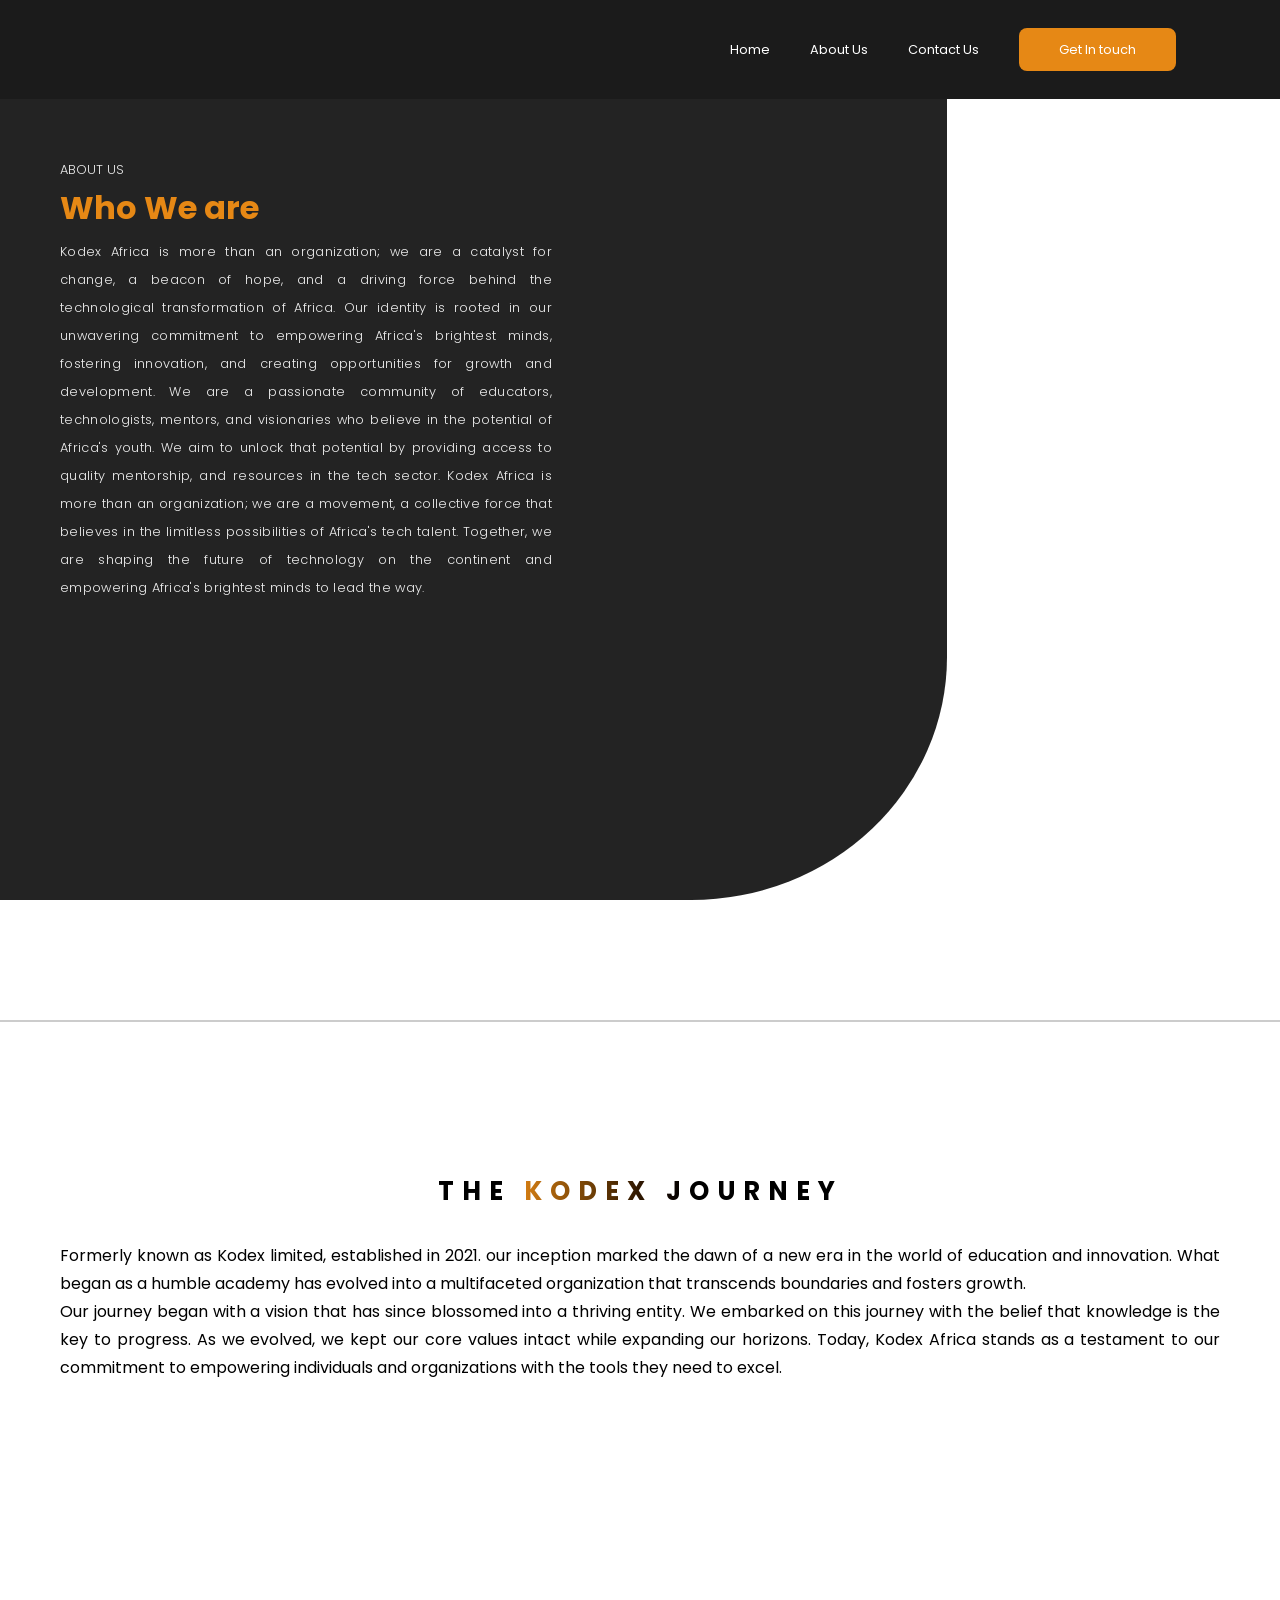
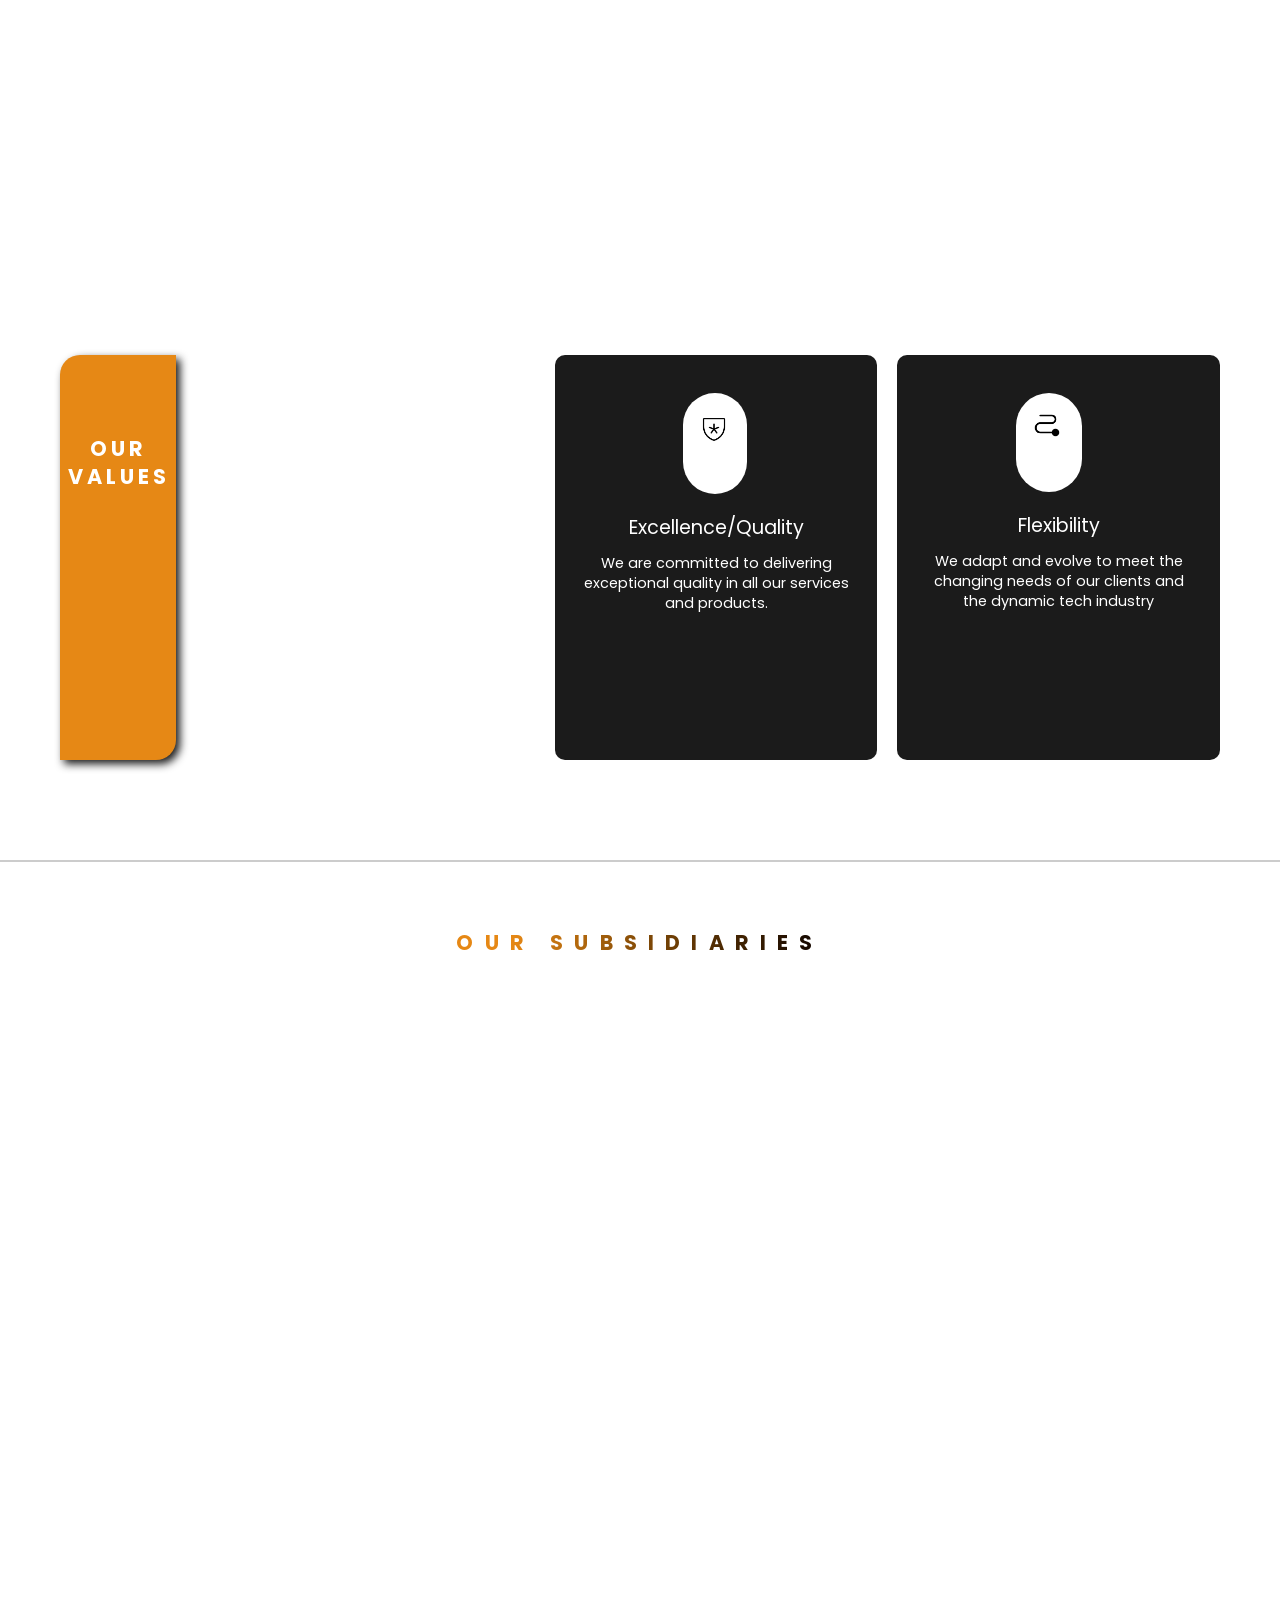
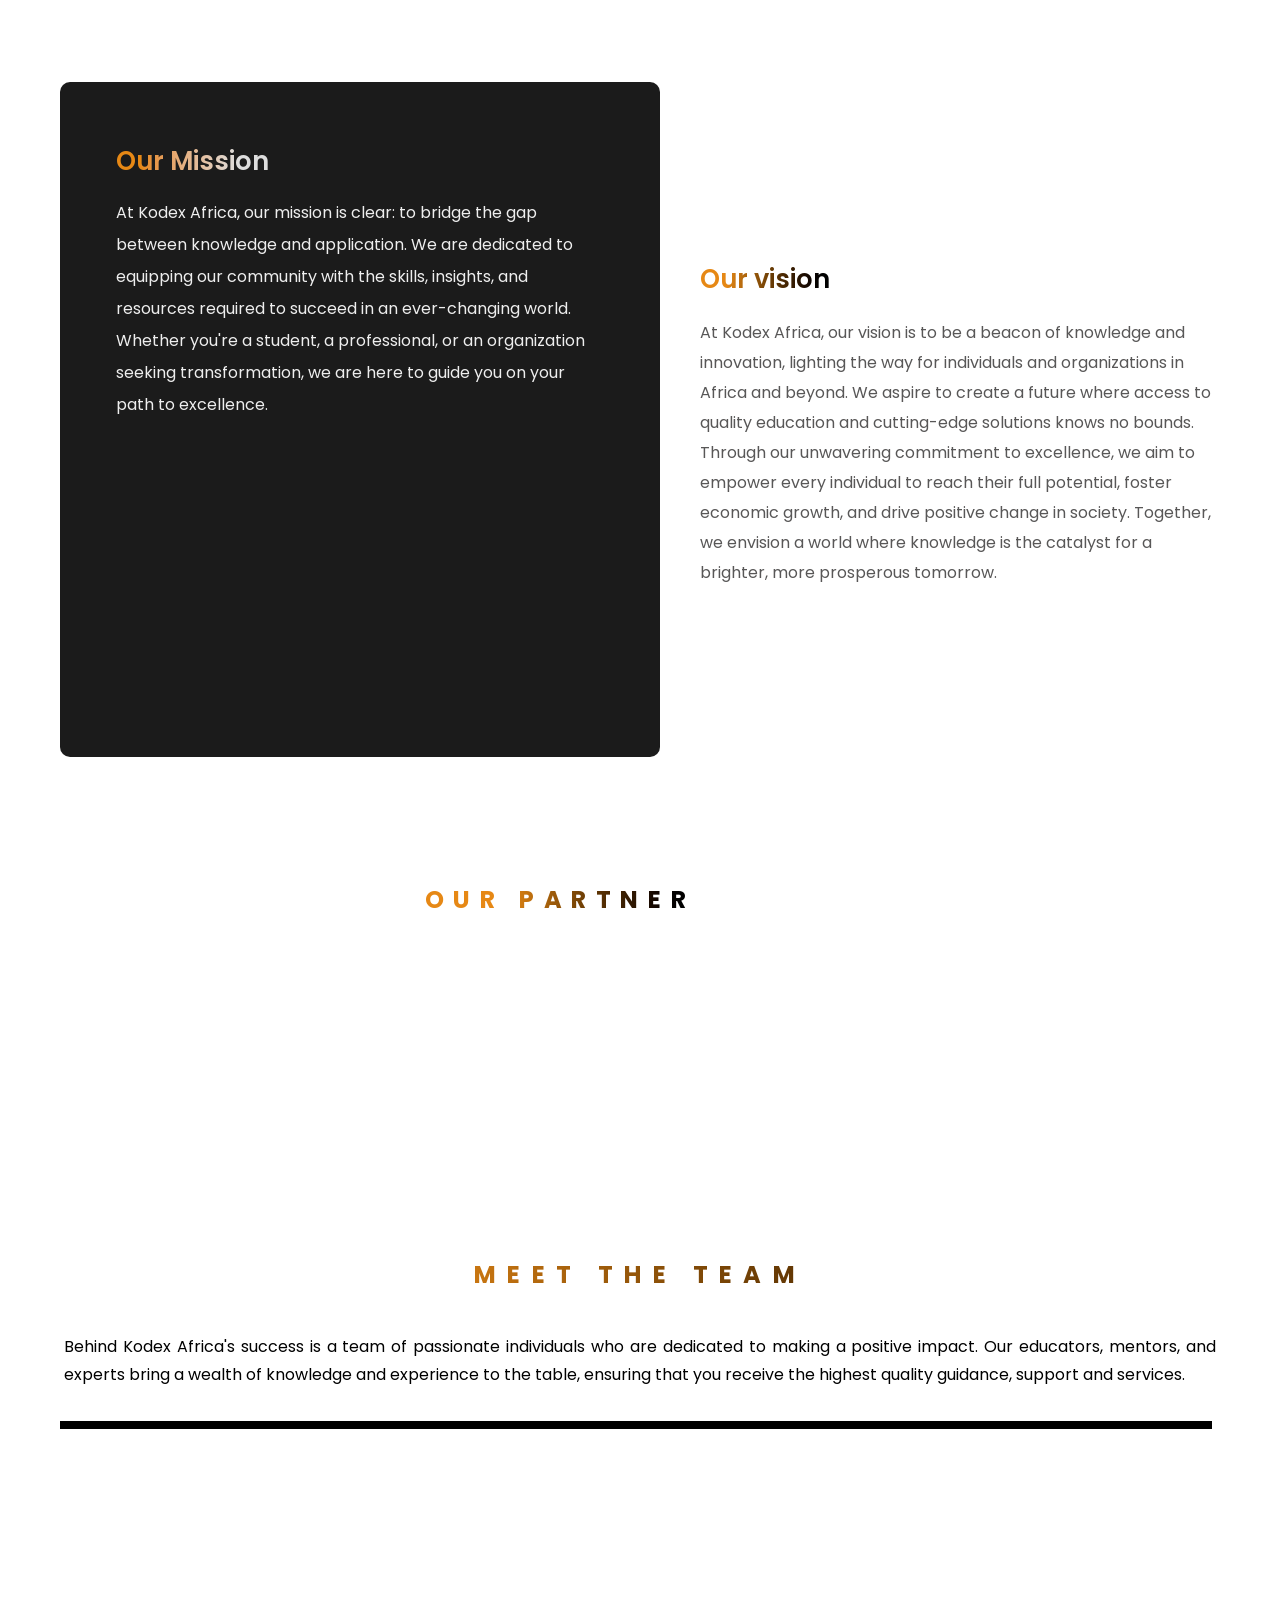
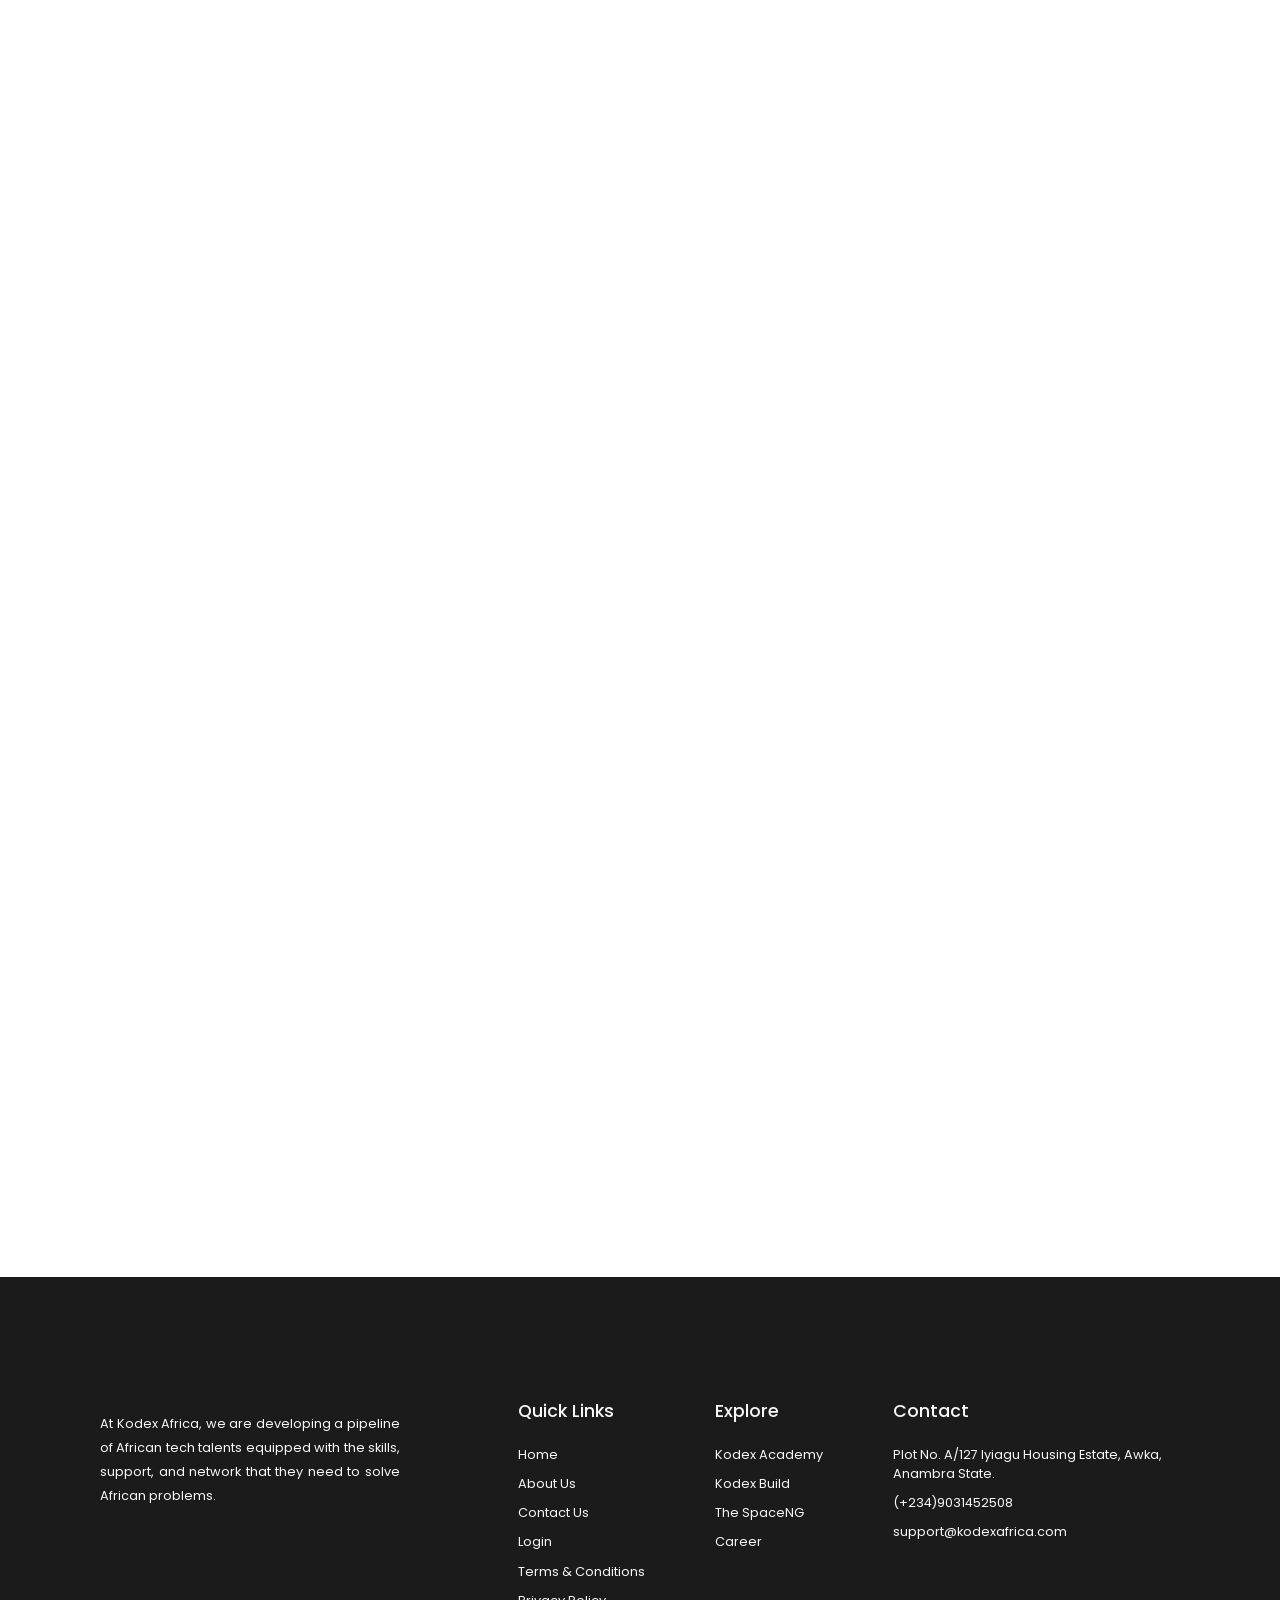
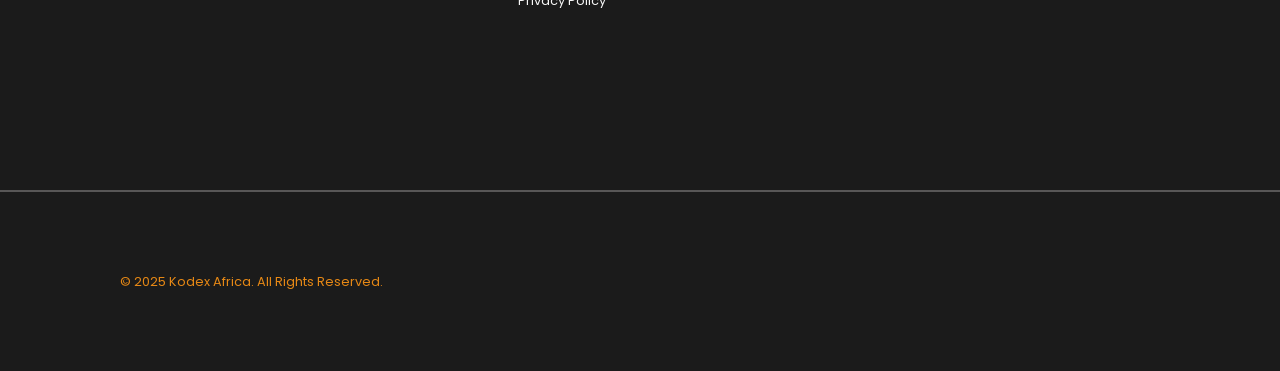
==== commit 6360dc9b: "updated version" ====
--- a/src/Aboutus.html
+++ b/src/Aboutus.html
@@ -7,25 +7,38 @@
      <link href="./output.css" rel="stylesheet" />
     <link
       rel="shortcut icon"
-      href="/src/img/kodexafricaLogo2.png"
+      href="https://res.cloudinary.com/dhny41ygh/image/upload/v1771272731/kodexafricaLogo2_uynwmu.png"
       type="image/x-icon" />
 
         <link rel="stylesheet" href="https://unpkg.com/aos@next/dist/aos.css" />
 </head>
 <body class="m-0  p-0 box-border overflow-x-hidden sm:m-0  sm:p-0 sm:box-border sm:overflow-x-hidden">
-      <header class="bg-[#1b1b1b]  w-full py-4  left-0 z-1000 fixed top-0 sm:bg-[#1b1b1b] sm:w-full sm:py-5   sm:fixed sm:top-0 sm:left-0 sm:z-1000">
+       <header class="bg-[#1b1b1b]  w-full py-4  left-0 z-1000 fixed top-0 sm:bg-[#1b1b1b] sm:w-full sm:py-5   sm:fixed sm:top-0 sm:left-0 sm:z-1000">
       <nav class="flex justify-between items-center py-5 px-5 sm:flex sm:justify-between sm:px-6 sm:py-2 sm:items-center">
         <div>
-          <a href="input.html">
-            <img class=" w-[120px] !sm:w-[200px]" src="/src/img/kodexafricaLogo.png.png" alt="" />
+          <a href="index.html">
+            <img class=" w-[120px] !sm:w-[200px]" src="https://res.cloudinary.com/dhny41ygh/image/upload/v1771273345/kodexafricaLogo.png_vobylv.png" alt="" />
           </a>
         </div>
 
          <div class="[filter:invert(100%)] sm:hidden">
-            <img class="w-10" src="/src/img/align-justify.svg" alt="">
+          
+              <!-- hamburger -->
+  <img src="https://res.cloudinary.com/dhny41ygh/image/upload/v1771272726/align-justify_ecq8pz.svg" 
+       id="openMenu" 
+       class="w-10 cursor-pointer flex" 
+       alt="Open Menu">
+
+  <!-- close (X) -->
+  <img src="https://res.cloudinary.com/dzqdioyay/image/upload/v1767313448/close-large-fill_iw4bco.svg" 
+       id="closeMenu" 
+       class="w-10 cursor-pointer hidden" 
+       alt="Close Menu">
+
          </div>
 
 
+         <!-- desktop nav  -->
         <div
           class="hidden sm:flex sm:justify-center sm:items-center sm:gap-10 sm:text-[0.8rem] sm:text-[#ffffff] sm:px-20 sm:font-Poppins">
           <a href="index.html">Home</a>
@@ -40,15 +53,65 @@
             </a>
           </div>
         </div>
+
+
       </nav>
     </header>
 
 
+
+   <!-- mobile nav -->
+<div id="mobileNav" 
+     class="w-full h-[820px] fixed top-[110px] lg:hidden left-[100%] z-[100] bg-[#1b1b1b] p-5 transition-all duration-500 ease-in-out">
+    <nav class="flex flex-col text-[#ffffff] font-Poppins px-5 py-7 gap-6">
+    <a href="index.html">Home</a>
+    <a href="Aboutus.html">About Us</a>
+    <a href="Contactus.html">Blog</a>
+    <a href="Contactus.html">Contact Us</a>
+
+    </nav>
+
+     <div class="px-5 mt-7">
+            <a href="#">
+              <button class="hover:cursor-pointer text-[#ffffff] text-[1rem] hover:bg-[#1b1b1b] border-none px-10 py-3 rounded-[8px] bg-[#e68815]">
+                Get In touch
+              </button>
+            </a>
+          </div>
+
+          <div class="mt-35 px-15">
+                <div class=" [filter:invert(100%)] flex flex-row  gap-5">
+                    <a href="">
+                        <img class="w-6" src="https://res.cloudinary.com/dhny41ygh/image/upload/v1771272830/facebook-circle-line_gfd2n9.png" alt="">
+                    </a>
+                    <a href="">
+                        <img class="w-6" src="https://res.cloudinary.com/dhny41ygh/image/upload/v1771273358/twitter-line_gxm7li.png" alt="">
+                    </a>
+                    <a href="">
+                        <img class="w-6" src="https://res.cloudinary.com/dhny41ygh/image/upload/v1771272734/linkedin-box-line_ihzu7m.png" alt="">
+                    </a>
+                    <a href="">
+                        <img class="w-6" src="https://res.cloudinary.com/dhny41ygh/image/upload/v1771273338/instagram-line_n77xcx.png" alt="">
+                    </a>
+                    <a href="">
+                        <img class="w-6" src="https://res.cloudinary.com/dhny41ygh/image/upload/v1771273359/tiktok-line_unhgli.png" alt="">
+                    </a>
+
+                     <a href="">
+                        <img class="w-6" src="https://res.cloudinary.com/dhny41ygh/image/upload/v1771273359/youtube-line_cv2elj.svg" alt="">
+                    </a>
+                </div>
+            </div>
+
+
+
+</div>
+
     <main class="relative bg-[#1b1b1bf5]  w-full h-[92vh]  mt-[300px] sm:mt-0 sm:flex-none sm:w-[74%] sm:h-[100vh] rounded-br-[23%]  sm:bg-[#1b1b1bf5] sm:rounded-br-[27%] sm:relative">
 
       
             <div class=" absolute top-35 px-3 sm:px-15 sm:absolute sm:top-40 sm:bg-none sm:max-w-none sm:rounded-br-none">
-                <div class="">
+                <div class="mt-5 sm:mt-0">
                     <h4 class="font-Poppins text-[0.8rem] font-light text-[#EEEEEE] sm:font-Poppins sm:text-[0.8rem] sm:text-[#EEEEEE]">ABOUT US</h4>
                 </div>
 
@@ -56,14 +119,14 @@
                     <h2 class="font-Poppins  text-2xl font-bold text-[#E68815] sm:font-Poppins sm:text-[2rem] sm:font-bold sm:text-[#E68815]">Who We are</h2>
                 </div>
 
-                <div class="mt-5 pr-2  sm:mt-2 leading-6 w-0 sm:leading-7 sm:w-[500px]">
+                <div class="mt-5 pr-2  sm:mt-2 leading-6 w-[500px] sm:leading-7 sm:w-[500px]">
                     <p class="font-Poppins sm:tracking-wide text-[#EEEEEE]  font-light text-[0.8rem] sm:font-Poppins sm:text-[#EEEEEE] sm:text-justify sm:text-[0.8rem]">Kodex Africa is more than an organization; we are a catalyst for change, a beacon of hope, and a driving force behind the technological transformation of Africa. Our identity is rooted in our unwavering commitment to empowering Africa's brightest minds, fostering innovation, and creating opportunities for growth and development. We are a passionate community of educators, technologists, mentors, and visionaries who believe in the potential of Africa's youth. We aim to unlock that potential by providing access to quality mentorship, and resources in the tech sector. Kodex Africa is more than an organization; we are a movement, a collective force that believes in the limitless possibilities of Africa's tech talent. Together, we are shaping the future of technology on the continent and empowering Africa's brightest minds to lead the way.</p>
                 </div>
             </div>
 
              <!-- <div "> -->
-                <div  class="relative px-3 bottom-[9rem] h-[35vh] w-[130%] sm:w-[55%] sm:h-[400px]    sm:mt-0 sm:absolute sm:left-[40rem] sm:top-50 ">
-                    <img class=" rounded-3xl  sm:rounded-[10px] " src="/src/img/fourth_slide.jpeg.jpeg" alt="">
+                <div  class="relative px-3 bottom-[9rem] h-[15vh] w-[100%] sm:w-[55%] sm:h-[400px]    sm:mt-0 sm:absolute sm:left-[40rem] sm:top-50 ">
+                    <img class=" rounded-3xl  sm:rounded-[10px] " src="https://res.cloudinary.com/dhny41ygh/image/upload/v1771273346/fourth_slide.jpeg_dw05xw.jpg" alt="">
                 </div>
 
              <!-- </div> -->
@@ -98,7 +161,7 @@
             <h2 class="font-Poppins text-[1.2rem] text-[#ffffff] text-center font-semibold py-4 tracking-[5px] sm:font-Poppins sm:text-[1.3rem] sm:text-[#ffffff] sm:font-bold sm:px-2 sm:py-20 sm:tracking-[4px] sm:text-center sm:leading-7">OUR VALUES</h2>
 
             <div class="hidden sm:block sm:h-7  sm:w-29 sm:mt-[-60px]">
-                <img class=" sm:px-6  " src="/src/img/Arrow.png.png" alt="">
+                <img class=" sm:px-6  " src="https://res.cloudinary.com/dhny41ygh/image/upload/v1771272727/Arrow.png_tk7a2o.png" alt="">
             </div>
             </div>
 
@@ -106,7 +169,7 @@
           <div data-aos="flip-left"  data-aos-easing="linear" data-aos-duration="500" class="w-[85%] h-[35vh] border-none rounded-2xl bg-[#1b1b1b]  sm:w-[32.5%] py-6 px-10 sm:h-[45vh] sm:border-none sm:rounded-[10px] sm:bg-[#1b1b1b] sm:py-7 sm:px-6">
 
             <div class="border-none w-[25%] h-[8vh] rounded-full ml-[95px] sm:ml-25  bg-[#ffffff] sm:border-none sm:w-[24%] sm:h-[11vh] sm:rounded-full sm:bg-[#ffffff] ">
-                <img src="/src/img/community-removebg-preview.png" alt="" class="w-[37px] py-2 ml-3 mt-[10px] sm:w-[42px] sm:py-3 sm:ml-2.5 sm:mt-[10px]">
+                <img src="https://res.cloudinary.com/dhny41ygh/image/upload/v1771273330/community-removebg-preview_n2l2nd.png" alt="" class="w-[37px] py-2 ml-3 mt-[10px] sm:w-[42px] sm:py-3 sm:ml-2.5 sm:mt-[10px]">
             </div>
 
             <div>
@@ -285,11 +348,11 @@
             </div>
 
             <div>
-                <img class="hidden sm:block sm:w-20" src="/src/img/Arrow.png.png" alt="">
+                <img class="hidden sm:block sm:w-20" src="https://res.cloudinary.com/dhny41ygh/image/upload/v1771272727/Arrow.png_tk7a2o.png" alt="">
             </div>
 
             <div  class="mt-7 ml-25 sm:ml-0 sm:mt-0">
-                <img class="w-40 sm:w-[60%]" src="/src/img/fi-lagos.jpg.jpg" alt="">
+                <img class="w-40 sm:w-[60%]" src="https://res.cloudinary.com/dhny41ygh/image/upload/v1771273034/fi-lagos.jpg_xnlc8q.jpg" alt="">
             </div>
         </div>
     </div>
@@ -306,7 +369,7 @@
 
 
         <div  class="mt-6 border-4 w-[90%] ml-5 sm:border-4 bg-[#1b1b1b] sm:bg-[#1b1b1b] sm:w-[90%] sm:ml-15 sm:mt-8">
-            <img data-aos="fade-left"  data-aos-easing="linear" data-aos-duration="400" class=" sm:w-[170%]" src="/src/img/kodexTeam.JPG.JPG" alt="">
+            <img data-aos="fade-left"  data-aos-easing="linear" data-aos-duration="400" class=" sm:w-[170%]" src="https://res.cloudinary.com/dhny41ygh/image/upload/v1771272796/kodexTeam.JPG_no0y1d.jpg" alt="">
         </div>
 
 
@@ -317,7 +380,7 @@
     <footer class="w-full  relative sm:mt-[90px] bg-[#1b1b1b] text-[#F7F7F7] sm:w-full  sm:bg-[#1b1b1b] sm:relative  sm:text-[#F7F7F7] ">
         <div class="pt-[100px] px-8  sm:pt-[120px] sm:px-0 sm:ml-[100px]">
              <div>
-                <img class="w-[50%] sm:w-[18%]" src="/src/img/kodexafricaLogo.png.png" alt="">
+                <img class="w-[50%] sm:w-[18%]" src="https://res.cloudinary.com/dhny41ygh/image/upload/v1771273345/kodexafricaLogo.png_vobylv.png" alt="">
                </div>
 
                <div class="w-[299px] mt-3 sm:w-[300px] sm:mt-[15px]">
@@ -385,23 +448,23 @@
             <div>
                 <div class="flex flex-row [filter:invert(100%)] gap-5 sm:flex sm:flex-row sm:[filter:invert(100%)] sm:gap-5">
                     <a href="">
-                        <img class="w-4 sm:w-4" src="/src/img/facebook-circle-line.png" alt="">
-                    </a>
-                    <a href="">
-                        <img class="w-4 sm:w-4" src="/src/img/twitter-line.png" alt="">
-                    </a>
-                    <a href="">
-                        <img class="w-4 sm:w-4" src="/src/img/linkedin-box-line.png" alt="">
-                    </a>
-                    <a href="">
-                        <img class="w-4 sm:w-4" src="/src/img/instagram-line.png" alt="">
-                    </a>
-                    <a href="">
-                        <img class="w-4 sm:w-4" src="/src/img/tiktok-line.png" alt="">
+                        <img class="w-4 sm:w-4" src="https://res.cloudinary.com/dhny41ygh/image/upload/v1771272830/facebook-circle-line_gfd2n9.png" alt="">
+                    </a>
+                    <a href="">
+                        <img class="w-4 sm:w-4" src="https://res.cloudinary.com/dhny41ygh/image/upload/v1771273358/twitter-line_gxm7li.png" alt="">
+                    </a>
+                    <a href="">
+                        <img class="w-4 sm:w-4" src="https://res.cloudinary.com/dhny41ygh/image/upload/v1771272734/linkedin-box-line_ihzu7m.png" alt="">
+                    </a>
+                    <a href="">
+                        <img class="w-4 sm:w-4" src="https://res.cloudinary.com/dhny41ygh/image/upload/v1771273338/instagram-line_n77xcx.png" alt="">
+                    </a>
+                    <a href="">
+                        <img class="w-4 sm:w-4" src="https://res.cloudinary.com/dhny41ygh/image/upload/v1771273359/tiktok-line_unhgli.png" alt="">
                     </a>
 
                      <a href="">
-                        <img class="w-4 sm:w-4" src="/src/img/youtube-line.svg" alt="">
+                        <img class="w-4 sm:w-4" src="https://res.cloudinary.com/dhny41ygh/image/upload/v1771273359/youtube-line_cv2elj.svg" alt="">
                     </a>
                 </div>
             </div>
@@ -415,5 +478,35 @@
     AOS.init();
   </script>
 
+  <script>
+  const openMenu = document.getElementById("openMenu");
+  const closeMenu = document.getElementById("closeMenu");
+  const mobileNav = document.getElementById("mobileNav");
+
+  // Open menu
+  openMenu.addEventListener("click", () => {
+    mobileNav.classList.remove("left-[100%]");
+    mobileNav.classList.add("left-0");
+
+    openMenu.classList.add("hidden");
+    openMenu.classList.remove("flex");
+
+    closeMenu.classList.remove("hidden");
+    closeMenu.classList.add("flex");
+  });
+
+  // Close menu
+  closeMenu.addEventListener("click", () => {
+    mobileNav.classList.remove("left-0");
+    mobileNav.classList.add("left-[100%]");
+
+    closeMenu.classList.add("hidden");
+    closeMenu.classList.remove("flex");
+
+    openMenu.classList.remove("hidden");
+    openMenu.classList.add("flex");
+  });
+</script>
+
 </body>
 </html>
